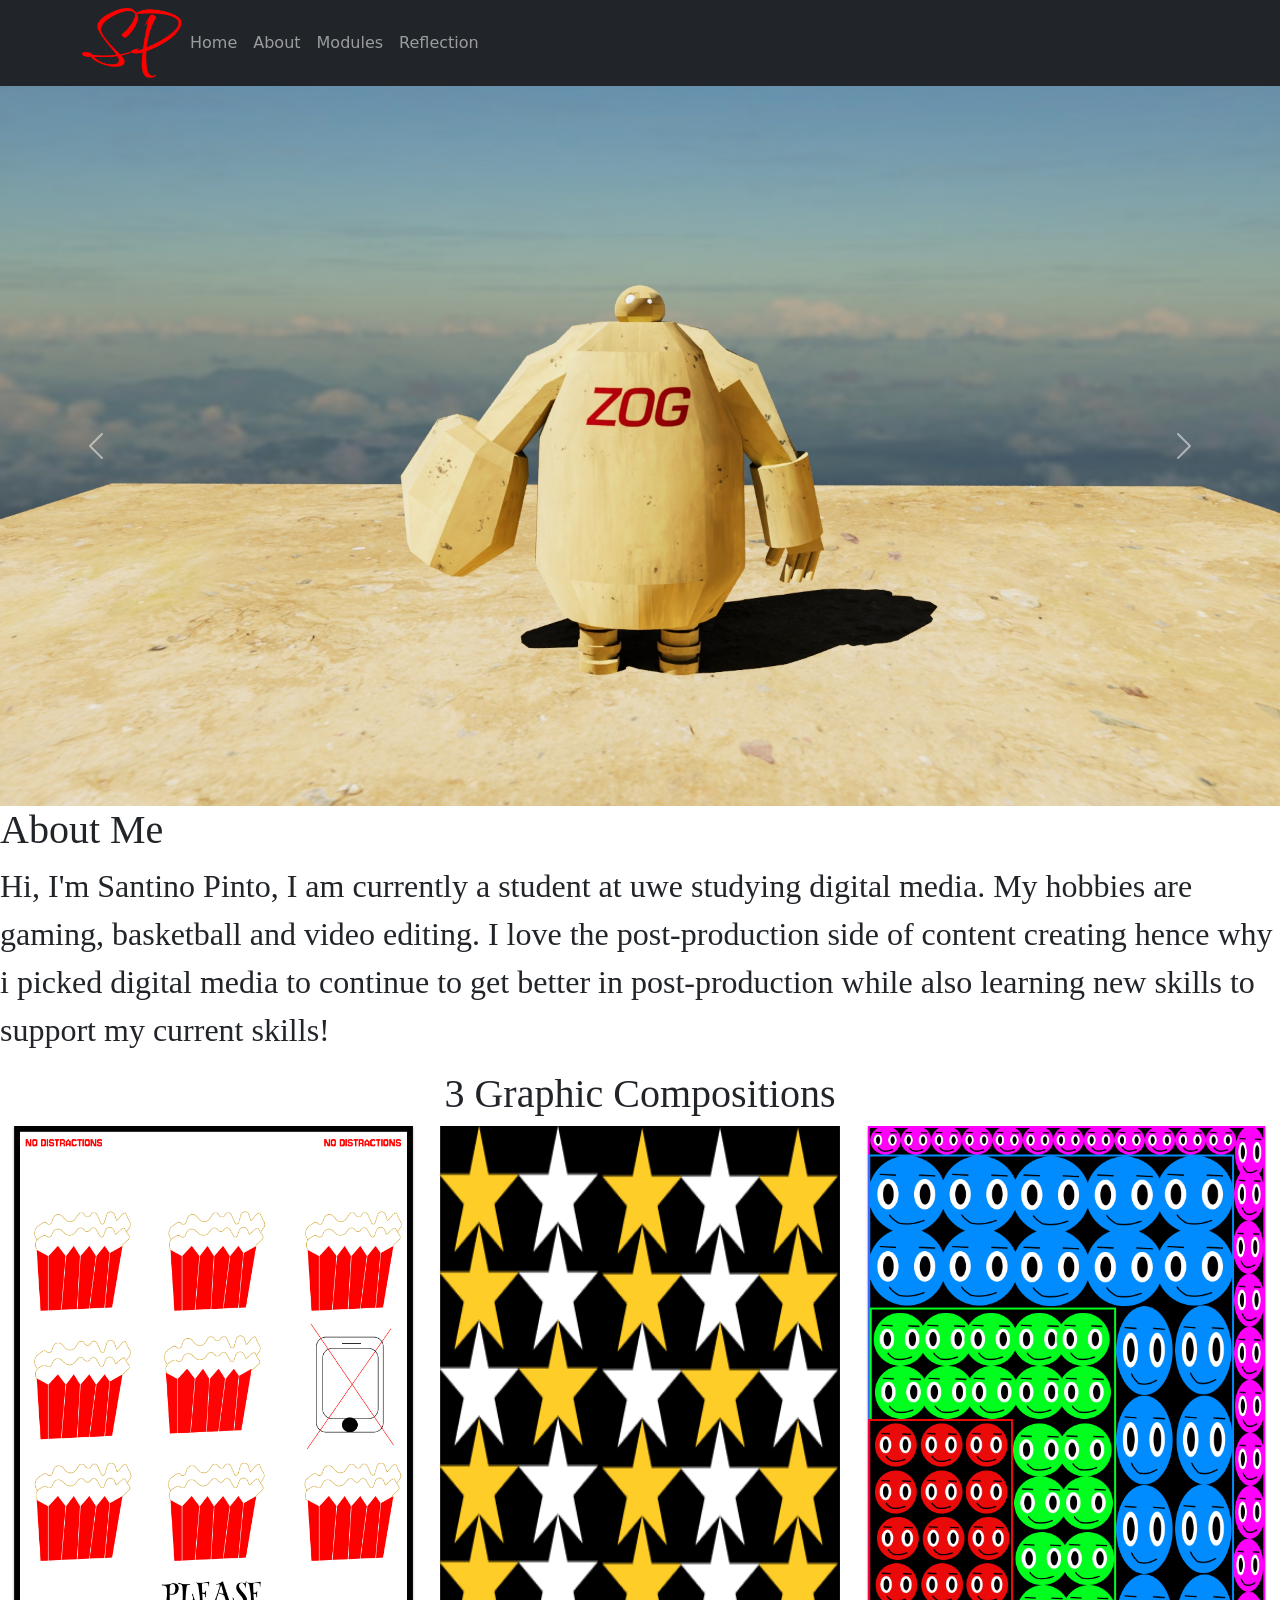
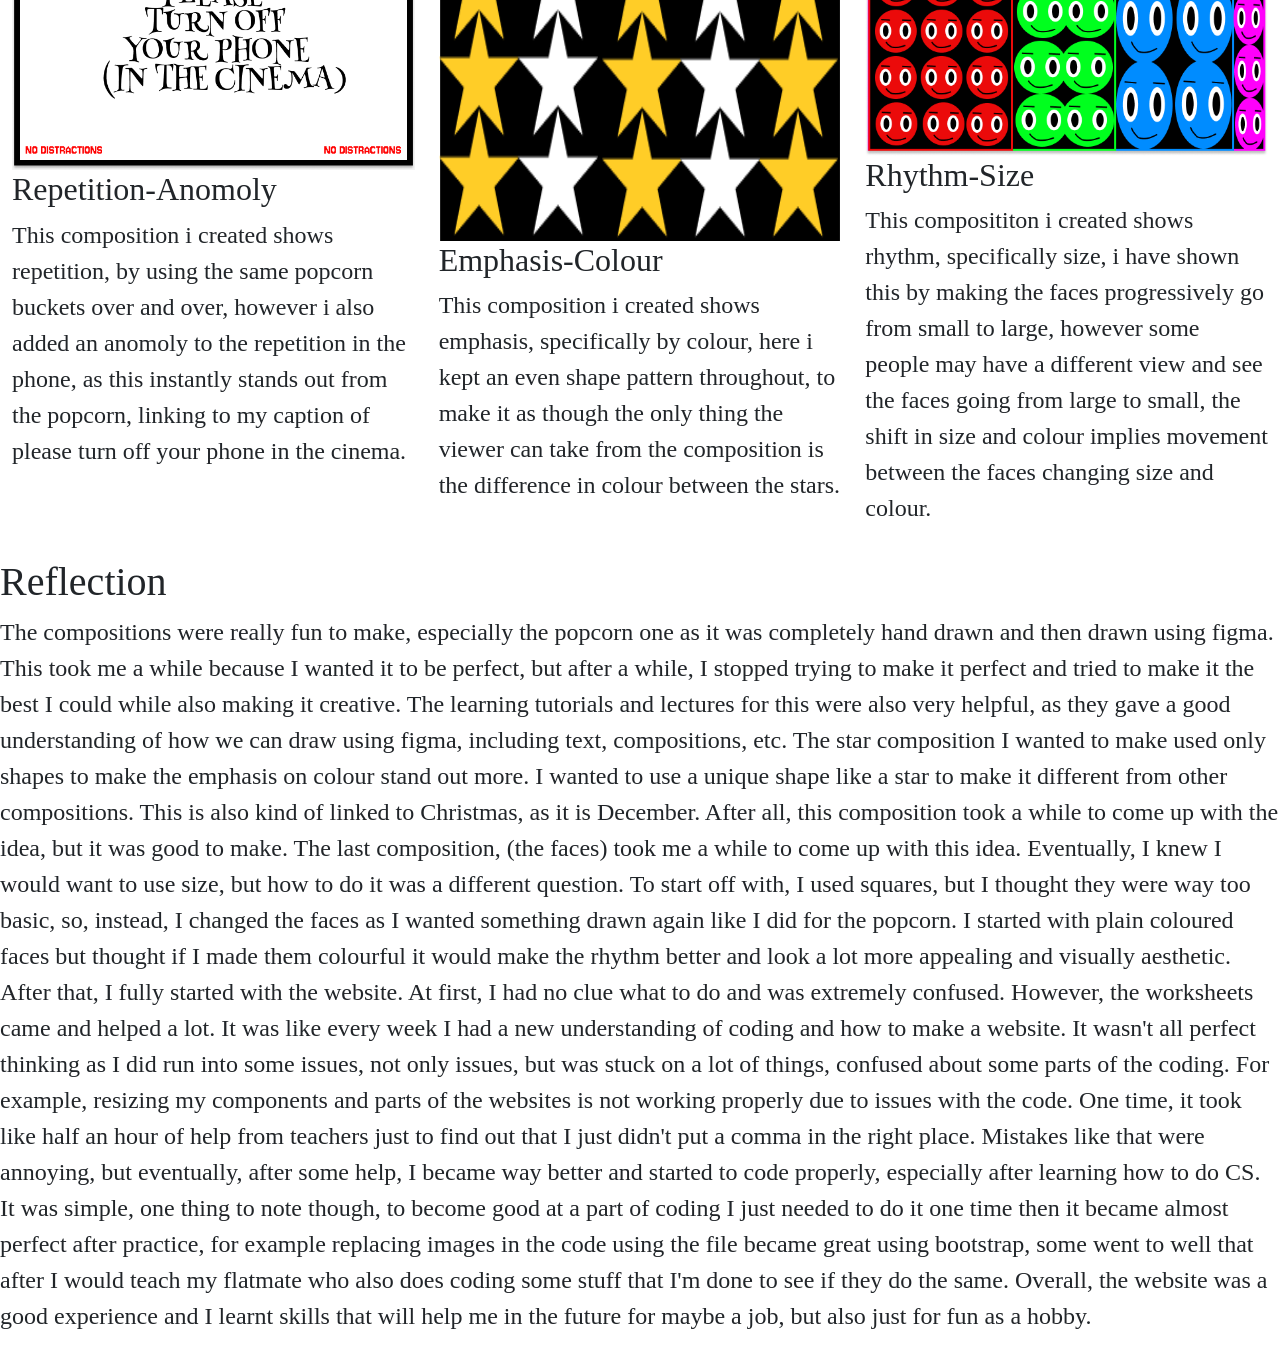
==== SecondBootstrap5CodeSheetempty/index.html @ 53832f31 "Create index.html" ====
<!DOCTYPE html>
<html lang="en">

<head>
    <meta charset="UTF-8">
    <meta http-equiv="X-UA-Compatible" content="IE=edge">
    <meta name="viewport" content="width=device-width, initial-scale=1.0">
    <link rel="stylesheet" href="css/bootstrap.min.css">
 <link rel="stylesheet" href="css/styles.css">


    <!-- TITLE GOES HERE -->

<title>sp website</title>    



</head>

<body>



    <!-- this begins the header code -->
<nav class="navbar navbar-dark bg-dark navbar-expand-lg">
  <div class="container">
      <img src="images/SP.png" alt="Logo" width="100" height="70" class="d-inline-block align-text-center">
    </a>
    <button class="navbar-toggler" type="button" data-bs-toggle="collapse" data-bs-target="#navbarNav" aria-controls="navbarNav" aria-expanded="false" aria-label="Toggle navigation">
      <span class="navbar-toggler-icon"></span>
    </button>
    <div class="collapse navbar-collapse" id="navbarNav">
      <ul class="navbar-nav">
        <li class="nav-item">
          <a class="nav-link" aria-current="page" href="#Home">Home</a>
        </li>
        <li class="nav-item">
          <a class="nav-link" aria-current="page"  href="#About">About</a>
        </li>
        <li class="nav-item">
          <a class="nav-link" href="#Modules">Modules</a>
        </li>
        <li class="nav-item">
          <a class="nav-link" href="#Reflection">Reflection</a>
        </li>
      </ul>
    </div>
  </div>
</nav>
    <header>

    <!-- I forgot to have you put the header in, so you get this on on me -->

    </header>

    <!-- this ends the header code -->


    <!-- this begins the main code -->
     <main>
        
   

<div id="carouselExampleFade" class="carousel slide carousel-fade">
  <div class="carousel-inner">
    <div class="carousel-item active">
      <img id="Home" src="images/zog 1.jpg" class="d-block w-100" alt="...">
    </div>
    <div class="carousel-item">
      <img src="images/zog 2.jpg" class="d-block w-100" alt="...">
    </div>
    <div class="carousel-item">
      <img src="images/zog 3.jpg" class="d-block w-100" alt="...">
    </div>
  </div>
  <button class="carousel-control-prev" type="button" data-bs-target="#carouselExampleFade" data-bs-slide="prev">
    <span class="carousel-control-prev-icon" aria-hidden="true"></span>
    <span class="visually-hidden">Previous</span>
  </button>
  <button class="carousel-control-next" type="button" data-bs-target="#carouselExampleFade" data-bs-slide="next">
    <span class="carousel-control-next-icon" aria-hidden="true"></span>
    <span class="visually-hidden">Next</span>
  </button>
    </div class="container-fluid py-3">
            <h1 id="About" class="ff">About Me</h1>
            <p class="fs-2 ff">Hi, I'm Santino Pinto, I am currently a student at uwe studying digital media. My hobbies are gaming, basketball and video editing. I love the post-production side of content creating hence why i picked digital media to continue to get better in post-production while also learning new skills to support my current skills!</p>


<h1 id="Modules" class="fscenter ff">3 Graphic Compositions</h1>
          

    <div>

    </div>

        <!-- Beginning of row col -->
    <div class="container-fluid">
        <div class="row mb-3">
            <div class="col-md-4">
                <img src="images/popcorn.png" class="img-fluid" alt="...">
                <h4 class="ff fs-2">Repetition-Anomoly</h4>
                <p class="ff2 fs-4">This composition i created shows repetition, by using the same popcorn buckets over and over, however i also added an anomoly to the repetition in the phone, as this instantly stands out from the popcorn, linking to my caption of please turn off your phone in the cinema.<p>
            </div>
            <div class="col-md-4">
                <img src="images/stars.png" class="img-fluid equal-img" alt="...">
                <h4 class="ff fs-2">Emphasis-Colour</h4>
                <p class="ff2 fs-4">This composition i created shows emphasis, specifically by colour, here i kept an even shape pattern throughout, to make it as though the only thing the viewer can take from the composition is the difference in colour between the stars. </p>
            </div>
            <div class="col-md-4">
                <img src="images/faces.png" class="img-fluid" alt="...">
                <h4 class="ff fs-2">Rhythm-Size</h4>
                <p class="ff2 fs-4">This composititon i created shows rhythm, specifically size, i have shown this by making the faces progressively go from small to large, however some people may have a different view and see the faces going from large to small, the shift in size and colour implies movement between the faces changing size and colour.</p>
            </div>
        </div>
    </div>

       
   <!-- End of row col -->


        <!-- begin caption -->
        
    
            </div>
            
            <h1 id="Reflection" class="ff">Reflection</h1>
             <p class="ff2 fs-4">The compositions were really fun to make, especially the popcorn one as it was completely hand drawn and then drawn using figma. This took me a while because I wanted it to be perfect, but after a while, I stopped trying to make it perfect and tried to make it the best I could while also making it creative. The learning tutorials and lectures for this were also very helpful, as they gave a good understanding of how we can draw using figma, including text, compositions, etc. The star composition I wanted to make used only shapes to make the emphasis on colour stand out more. I wanted to use a unique shape like a star to make it different from other compositions. This is also kind of linked to Christmas, as it is December. After all, this composition took a while to come up with the idea, but it was good to make. The last composition, (the faces) took me a while to come up with this idea. Eventually, I knew I would want to use size, but how to do it was a different question. To start off with, I used squares, but I thought they were way too basic, so, instead, I changed the faces as I wanted something drawn again like I did for the popcorn. I started with plain coloured faces but thought if I made them colourful it would make the rhythm better and look a lot more appealing and visually aesthetic. After that, I fully started with the website. At first, I had no clue what to do and was extremely confused. However, the worksheets came and helped a lot. It was like every week I had a new understanding of coding and how to make a website. It wasn't all perfect thinking as I did run into some issues, not only issues, but was stuck on a lot of things, confused about some parts of the coding. For example, resizing my components and parts of the websites is not working properly due to issues with the code. One time, it took like half an hour of help from teachers just to find out that I just didn't put a comma in the right place. Mistakes like that were annoying, but eventually, after some help, I became way better and started to code properly, especially after learning how to do CS. It was simple, one thing to note though, to become good at a part of coding I just needed to do it one time then it became almost perfect after practice, for example replacing images in the code using the file became great using bootstrap, some went to well that after I would teach my flatmate who also does coding some stuff that I'm done to see if they do the same. Overall, the website was a good experience and I learnt skills that will help me in the future for maybe a job, but also just for fun as a hobby.   </p>
             
                   
    
            </div>


                <div class="col">

                    </div>


                    </div>


                    </div>
       
</div>
</div>


        <!-- end caption -->

        <!--some horizontal rules  -->

        <!-- can you find and put some horizontal rules in here? or something else you want to try-->

        <!-- this ends some horizonal rules -->

        <!-- and now the footer -->

        <!-- we were going to do the footer, but I think that needs it's own worksheet. So no footer today. Sorry-mlj -->
       
       
        <!-- this ends the footer -->




    </main>
    <!-- this ends the main code -->



    <script src="js/bootstrap.min.js"></script>

</body>

</html>
---- SecondBootstrap5CodeSheetempty/css/styles.css ----
.fscenter{
    text-align: center;
}

.ff{
    font-family: Comforter;
}

.ff2{
    font-family: "Zen Kaku Gothic Antique";
}

.equal-img{
    width: 100%;
    height: 715px;
}
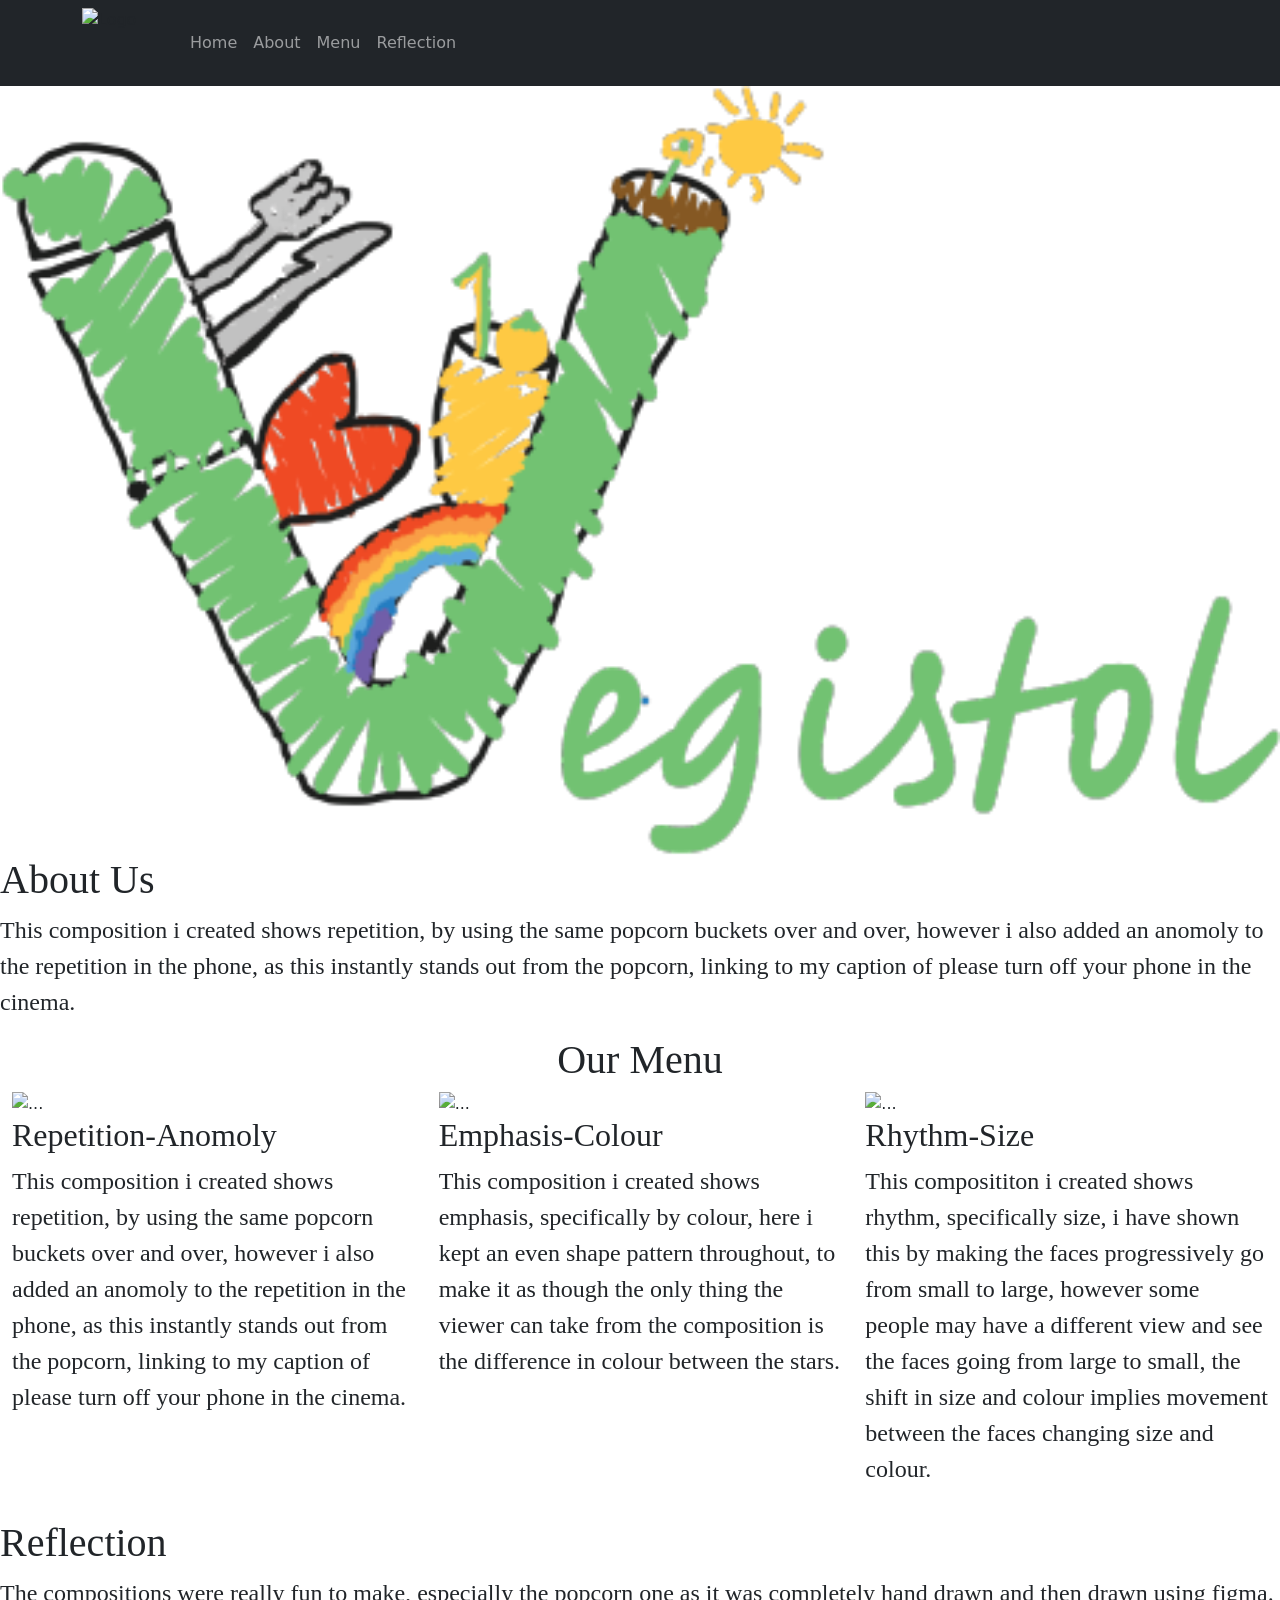
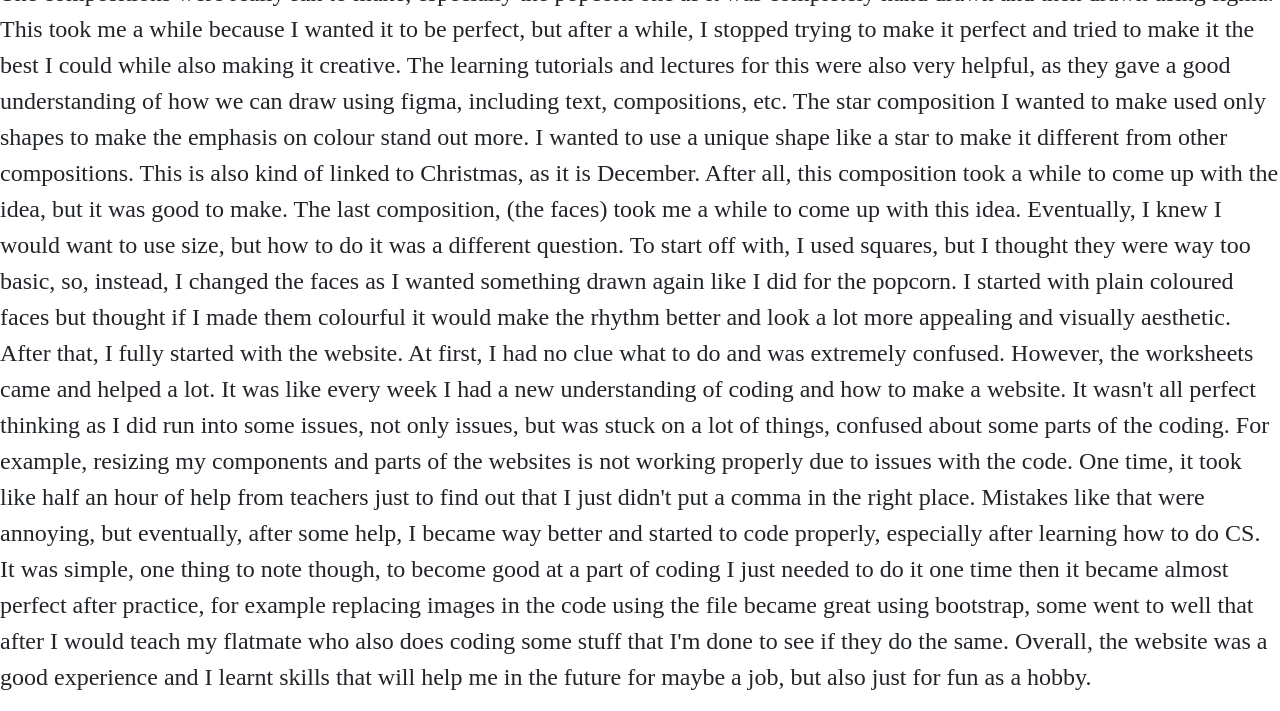
==== commit 2179fa43: "create vegistol" ====
--- a/SecondBootstrap5CodeSheetempty/index.html
+++ b/SecondBootstrap5CodeSheetempty/index.html
@@ -11,7 +11,7 @@
 
     <!-- TITLE GOES HERE -->
 
-<title>sp website</title>    
+<title>Vegistol</title>    
 
 
 
@@ -38,7 +38,7 @@
           <a class="nav-link" aria-current="page"  href="#About">About</a>
         </li>
         <li class="nav-item">
-          <a class="nav-link" href="#Modules">Modules</a>
+          <a class="nav-link" href="#Modules">Menu</a>
         </li>
         <li class="nav-item">
           <a class="nav-link" href="#Reflection">Reflection</a>
@@ -64,13 +64,13 @@
 <div id="carouselExampleFade" class="carousel slide carousel-fade">
   <div class="carousel-inner">
     <div class="carousel-item active">
-      <img id="Home" src="images/zog 1.jpg" class="d-block w-100" alt="...">
+      <img id="Home" src="images/logo.png" class="d-block w-100" alt="...">
     </div>
     <div class="carousel-item">
-      <img src="images/zog 2.jpg" class="d-block w-100" alt="...">
+      <img src="images/dishes.jpg..webp" class="d-block w-100" alt="...">
     </div>
     <div class="carousel-item">
-      <img src="images/zog 3.jpg" class="d-block w-100" alt="...">
+      <img src="images/smoothies.jpg" class="d-block w-100" alt="...">
     </div>
   </div>
   <button class="carousel-control-prev" type="button" data-bs-target="#carouselExampleFade" data-bs-slide="prev">
@@ -82,11 +82,10 @@
     <span class="visually-hidden">Next</span>
   </button>
     </div class="container-fluid py-3">
-            <h1 id="About" class="ff">About Me</h1>
-            <p class="fs-2 ff">Hi, I'm Santino Pinto, I am currently a student at uwe studying digital media. My hobbies are gaming, basketball and video editing. I love the post-production side of content creating hence why i picked digital media to continue to get better in post-production while also learning new skills to support my current skills!</p>
+            <h1 id="About" class="ff">About Us</h1>
+             <p class="ff2 fs-4">This composition i created shows repetition, by using the same popcorn buckets over and over, however i also added an anomoly to the repetition in the phone, as this instantly stands out from the popcorn, linking to my caption of please turn off your phone in the cinema.<p></p>
 
-
-<h1 id="Modules" class="fscenter ff">3 Graphic Compositions</h1>
+<h1 id="Modules" class="fscenter ff">Our Menu</h1>
           
 
     <div>
--- a/SecondBootstrap5CodeSheetempty/css/styles.css
+++ b/SecondBootstrap5CodeSheetempty/css/styles.css
@@ -3,11 +3,11 @@
 }
 
 .ff{
-    font-family: Comforter;
+    font-family: Noteworthy Bold;
 }
 
 .ff2{
-    font-family: "Zen Kaku Gothic Antique";
+    font-family: "Noteworthy";
 }
 
 .equal-img{
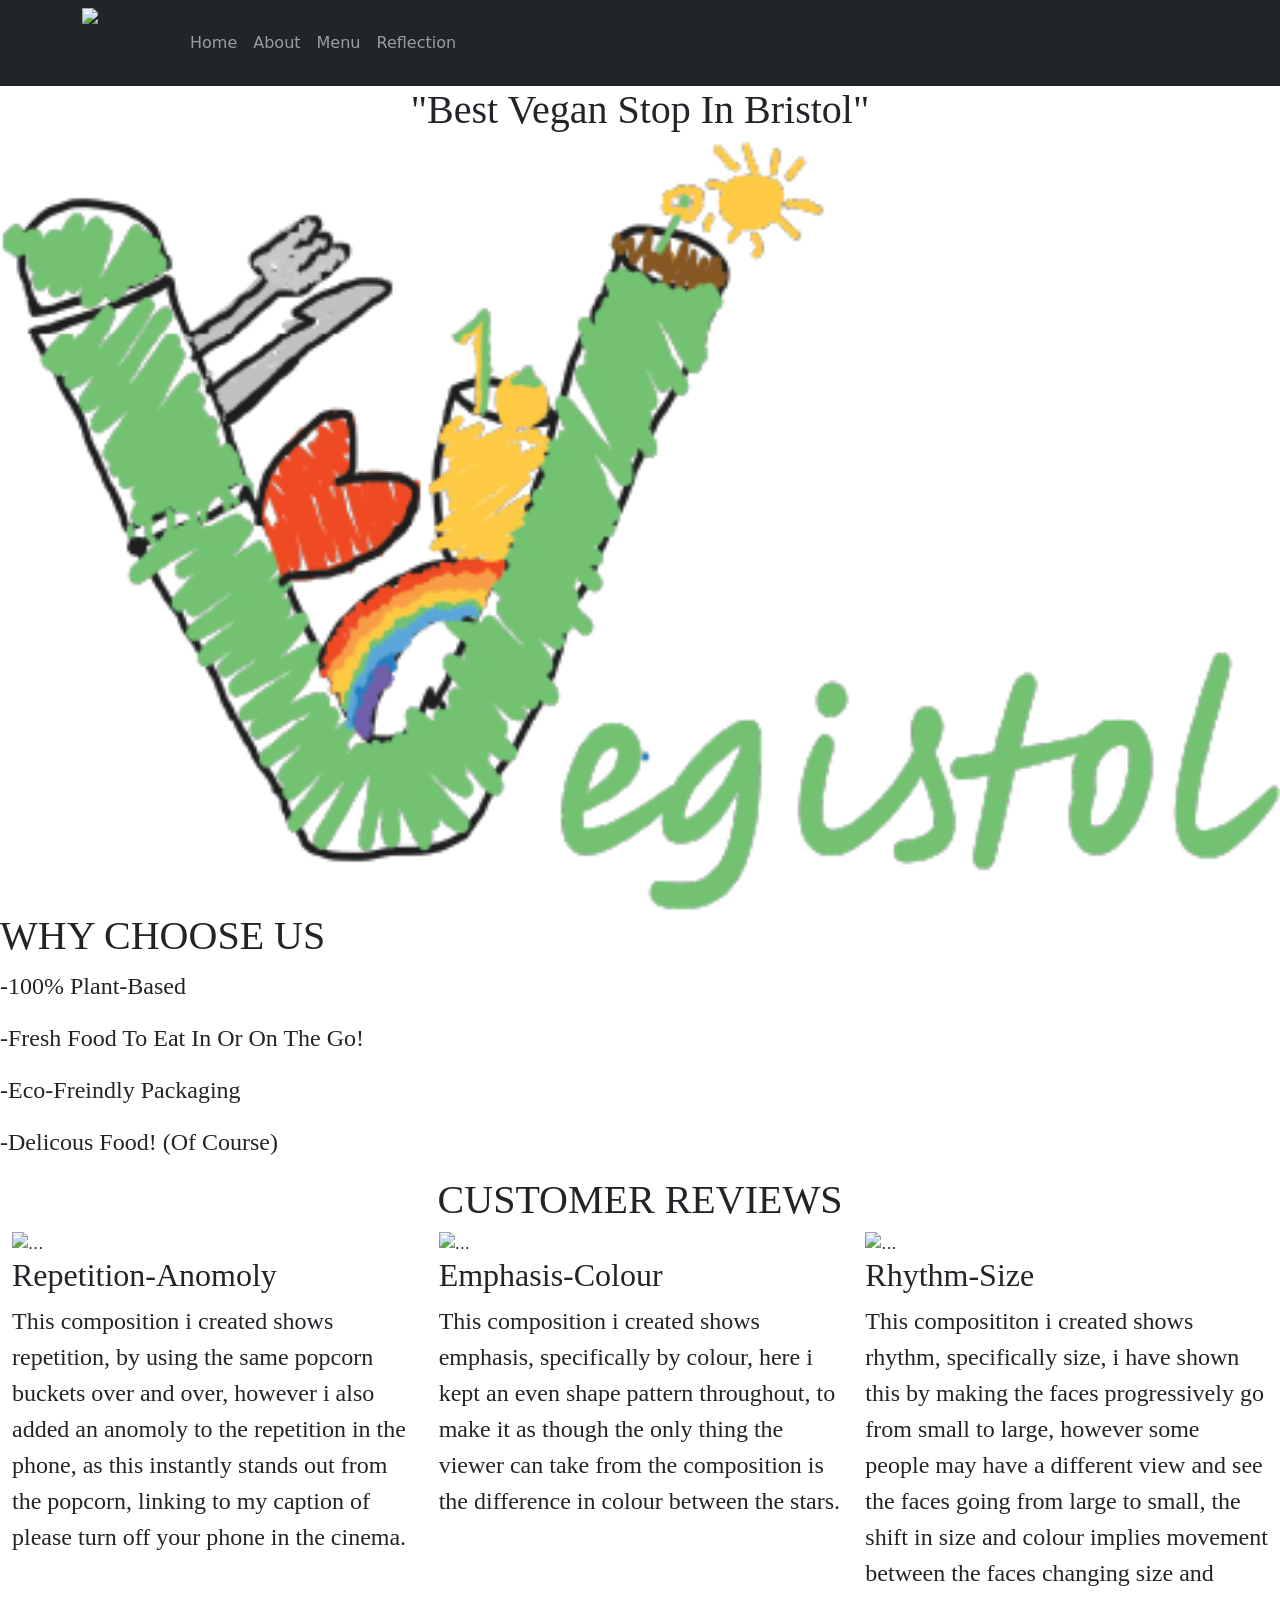
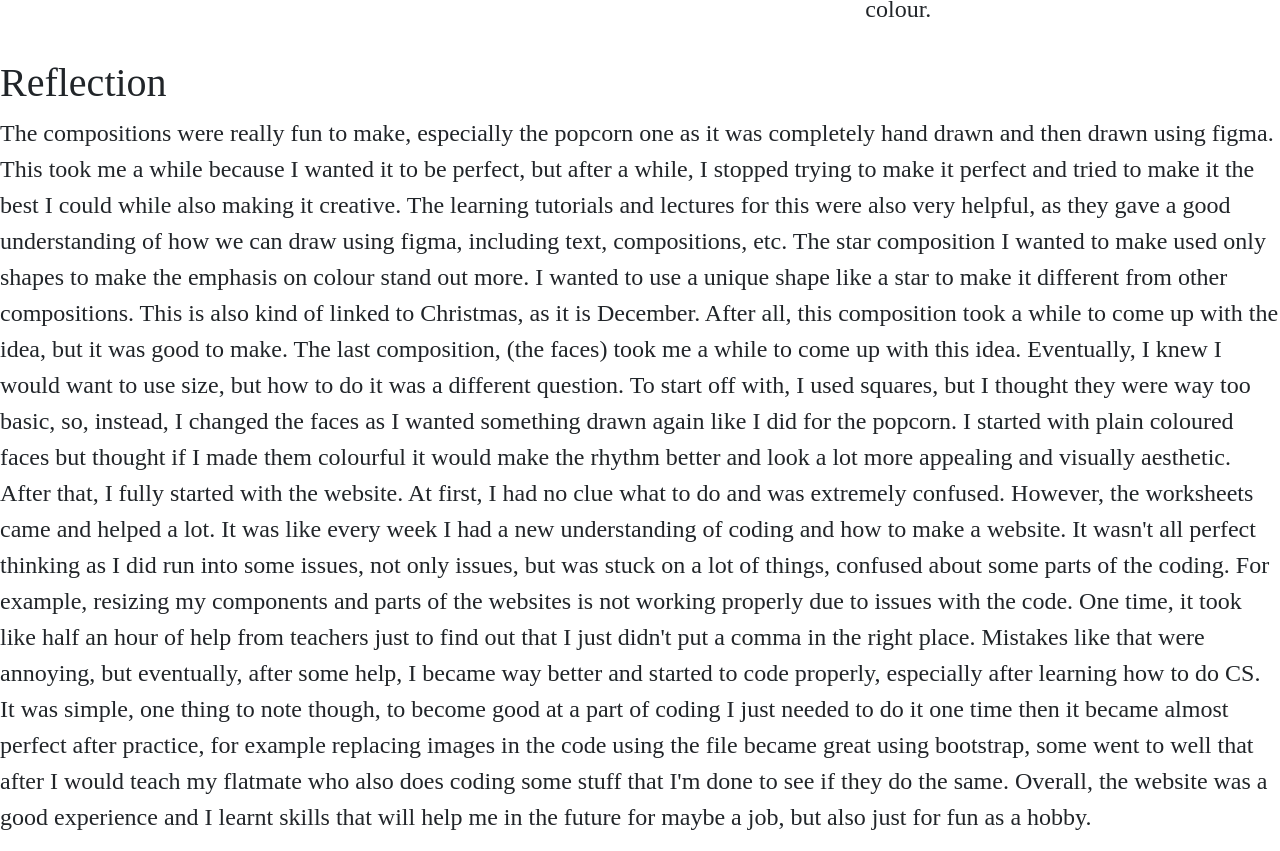
==== commit 7813a833: "started" ====
--- a/SecondBootstrap5CodeSheetempty/index.html
+++ b/SecondBootstrap5CodeSheetempty/index.html
@@ -59,7 +59,7 @@
     <!-- this begins the main code -->
      <main>
         
-   
+<h1 id="About" class="fscenter ff">"Best Vegan Stop In Bristol"</h1>   
 
 <div id="carouselExampleFade" class="carousel slide carousel-fade">
   <div class="carousel-inner">
@@ -82,10 +82,12 @@
     <span class="visually-hidden">Next</span>
   </button>
     </div class="container-fluid py-3">
-            <h1 id="About" class="ff">About Us</h1>
-             <p class="ff2 fs-4">This composition i created shows repetition, by using the same popcorn buckets over and over, however i also added an anomoly to the repetition in the phone, as this instantly stands out from the popcorn, linking to my caption of please turn off your phone in the cinema.<p></p>
-
-<h1 id="Modules" class="fscenter ff">Our Menu</h1>
+            <h1 id="About" class="ff">WHY CHOOSE US</h1>
+             <p class="ff2 fs-4">-100% Plant-Based<p></p>
+             <p class="ff2 fs-4">-Fresh Food To Eat In Or On The Go!<p></p>
+             <p class="ff2 fs-4">-Eco-Freindly Packaging<p></p>
+             <p class="ff2 fs-4">-Delicous Food! (Of Course)<p></p>
+<h1 id="Modules" class="fscenter ff">CUSTOMER REVIEWS</h1>
           
 
     <div>
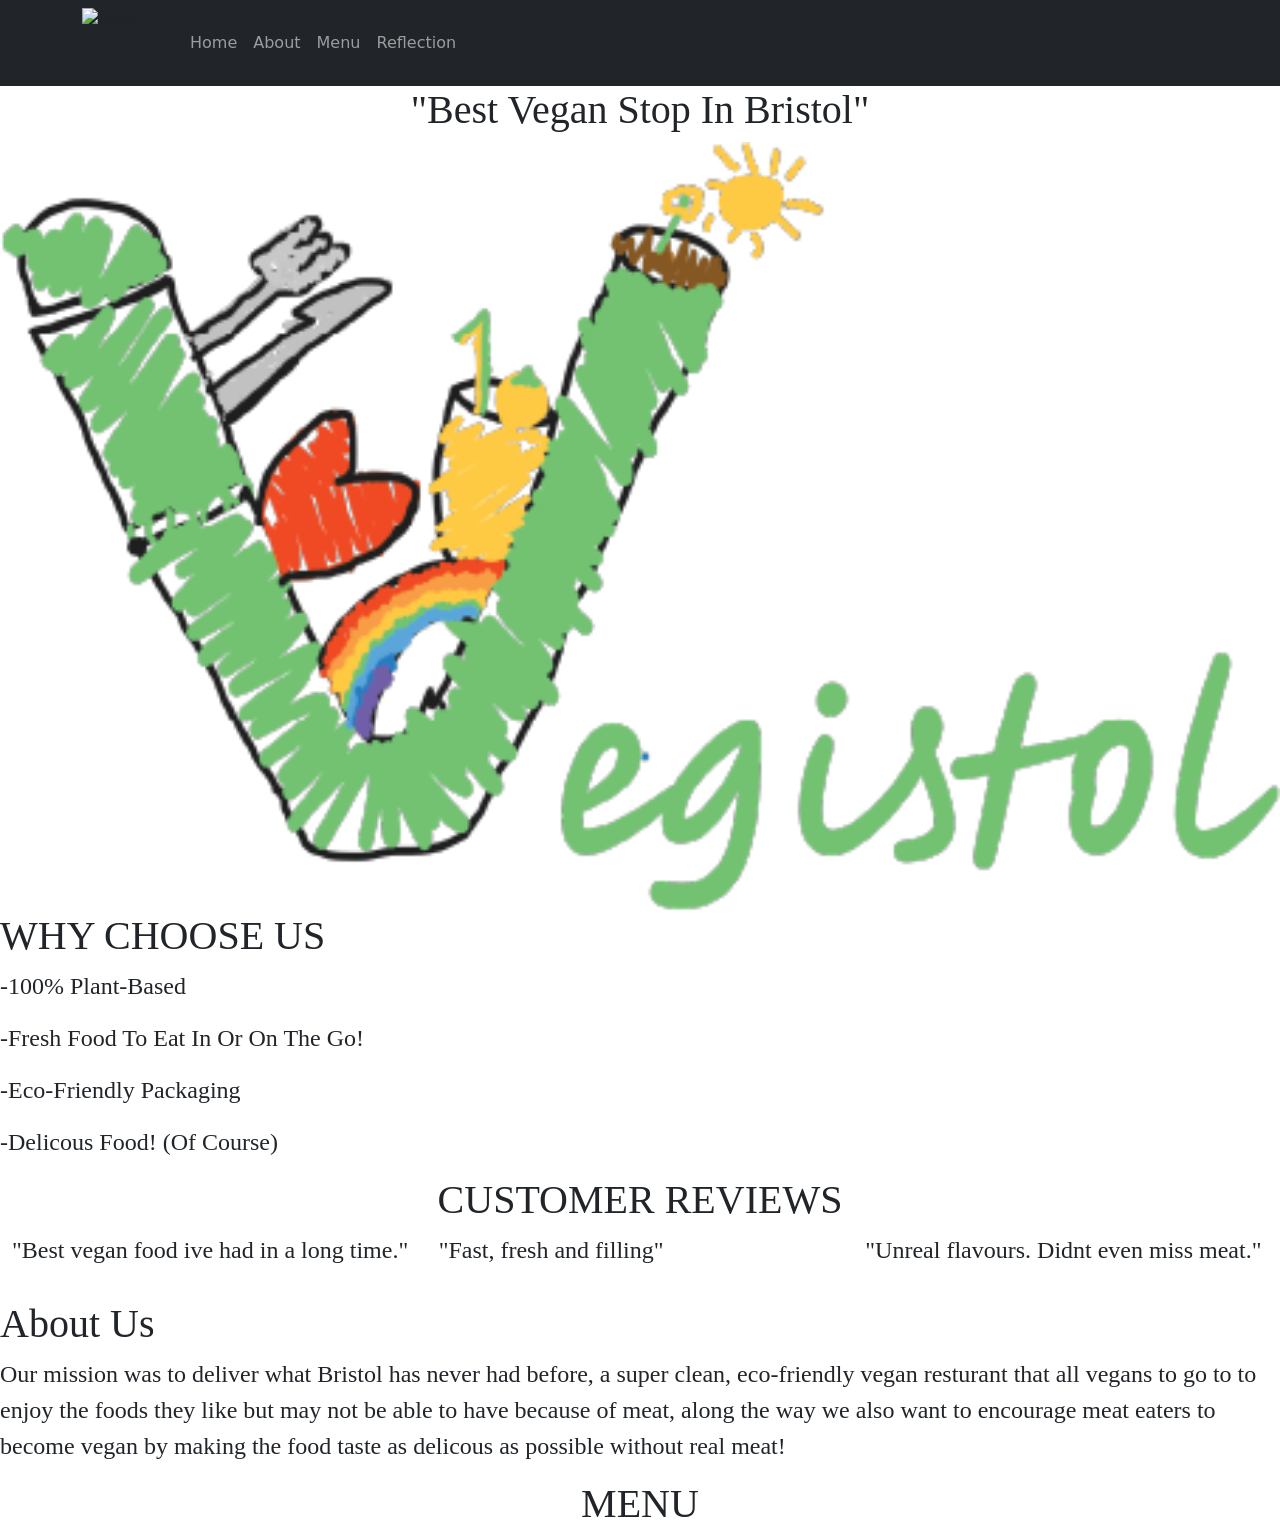
==== commit 6dd643fe: "yessir" ====
--- a/SecondBootstrap5CodeSheetempty/index.html
+++ b/SecondBootstrap5CodeSheetempty/index.html
@@ -85,7 +85,7 @@
             <h1 id="About" class="ff">WHY CHOOSE US</h1>
              <p class="ff2 fs-4">-100% Plant-Based<p></p>
              <p class="ff2 fs-4">-Fresh Food To Eat In Or On The Go!<p></p>
-             <p class="ff2 fs-4">-Eco-Freindly Packaging<p></p>
+             <p class="ff2 fs-4">-Eco-Friendly Packaging<p></p>
              <p class="ff2 fs-4">-Delicous Food! (Of Course)<p></p>
 <h1 id="Modules" class="fscenter ff">CUSTOMER REVIEWS</h1>
           
@@ -98,19 +98,18 @@
     <div class="container-fluid">
         <div class="row mb-3">
             <div class="col-md-4">
-                <img src="images/popcorn.png" class="img-fluid" alt="...">
-                <h4 class="ff fs-2">Repetition-Anomoly</h4>
-                <p class="ff2 fs-4">This composition i created shows repetition, by using the same popcorn buckets over and over, however i also added an anomoly to the repetition in the phone, as this instantly stands out from the popcorn, linking to my caption of please turn off your phone in the cinema.<p>
+              
+                <p class="ff2 fs-4">"Best vegan food ive had in a long time."<p>
             </div>
             <div class="col-md-4">
-                <img src="images/stars.png" class="img-fluid equal-img" alt="...">
-                <h4 class="ff fs-2">Emphasis-Colour</h4>
-                <p class="ff2 fs-4">This composition i created shows emphasis, specifically by colour, here i kept an even shape pattern throughout, to make it as though the only thing the viewer can take from the composition is the difference in colour between the stars. </p>
+            
+              
+      <p class="ff2 fs-4">"Fast, fresh and filling" </p>
             </div>
             <div class="col-md-4">
-                <img src="images/faces.png" class="img-fluid" alt="...">
-                <h4 class="ff fs-2">Rhythm-Size</h4>
-                <p class="ff2 fs-4">This composititon i created shows rhythm, specifically size, i have shown this by making the faces progressively go from small to large, however some people may have a different view and see the faces going from large to small, the shift in size and colour implies movement between the faces changing size and colour.</p>
+                
+      
+                <p class="ff2 fs-4">"Unreal flavours. Didnt even miss meat."</p>
             </div>
         </div>
     </div>
@@ -124,10 +123,12 @@
     
             </div>
             
-            <h1 id="Reflection" class="ff">Reflection</h1>
-             <p class="ff2 fs-4">The compositions were really fun to make, especially the popcorn one as it was completely hand drawn and then drawn using figma. This took me a while because I wanted it to be perfect, but after a while, I stopped trying to make it perfect and tried to make it the best I could while also making it creative. The learning tutorials and lectures for this were also very helpful, as they gave a good understanding of how we can draw using figma, including text, compositions, etc. The star composition I wanted to make used only shapes to make the emphasis on colour stand out more. I wanted to use a unique shape like a star to make it different from other compositions. This is also kind of linked to Christmas, as it is December. After all, this composition took a while to come up with the idea, but it was good to make. The last composition, (the faces) took me a while to come up with this idea. Eventually, I knew I would want to use size, but how to do it was a different question. To start off with, I used squares, but I thought they were way too basic, so, instead, I changed the faces as I wanted something drawn again like I did for the popcorn. I started with plain coloured faces but thought if I made them colourful it would make the rhythm better and look a lot more appealing and visually aesthetic. After that, I fully started with the website. At first, I had no clue what to do and was extremely confused. However, the worksheets came and helped a lot. It was like every week I had a new understanding of coding and how to make a website. It wasn't all perfect thinking as I did run into some issues, not only issues, but was stuck on a lot of things, confused about some parts of the coding. For example, resizing my components and parts of the websites is not working properly due to issues with the code. One time, it took like half an hour of help from teachers just to find out that I just didn't put a comma in the right place. Mistakes like that were annoying, but eventually, after some help, I became way better and started to code properly, especially after learning how to do CS. It was simple, one thing to note though, to become good at a part of coding I just needed to do it one time then it became almost perfect after practice, for example replacing images in the code using the file became great using bootstrap, some went to well that after I would teach my flatmate who also does coding some stuff that I'm done to see if they do the same. Overall, the website was a good experience and I learnt skills that will help me in the future for maybe a job, but also just for fun as a hobby.   </p>
+            <h1 id="Reflection" class="ff">About Us</h1>
+             <p class="ff2 fs-4">Our mission was to deliver what Bristol has never had before, a super clean, eco-friendly vegan resturant that all vegans to go to to enjoy the foods they like but may not be able to have because of meat, along the way we also want to encourage meat eaters to become vegan by making the food taste as delicous as possible without real meat!   </p>
              
-                   
+            <h1 class="fscenter ff">MENU</h1>
+            
+            <h1 class="ff"></h1>
     
             </div>
 
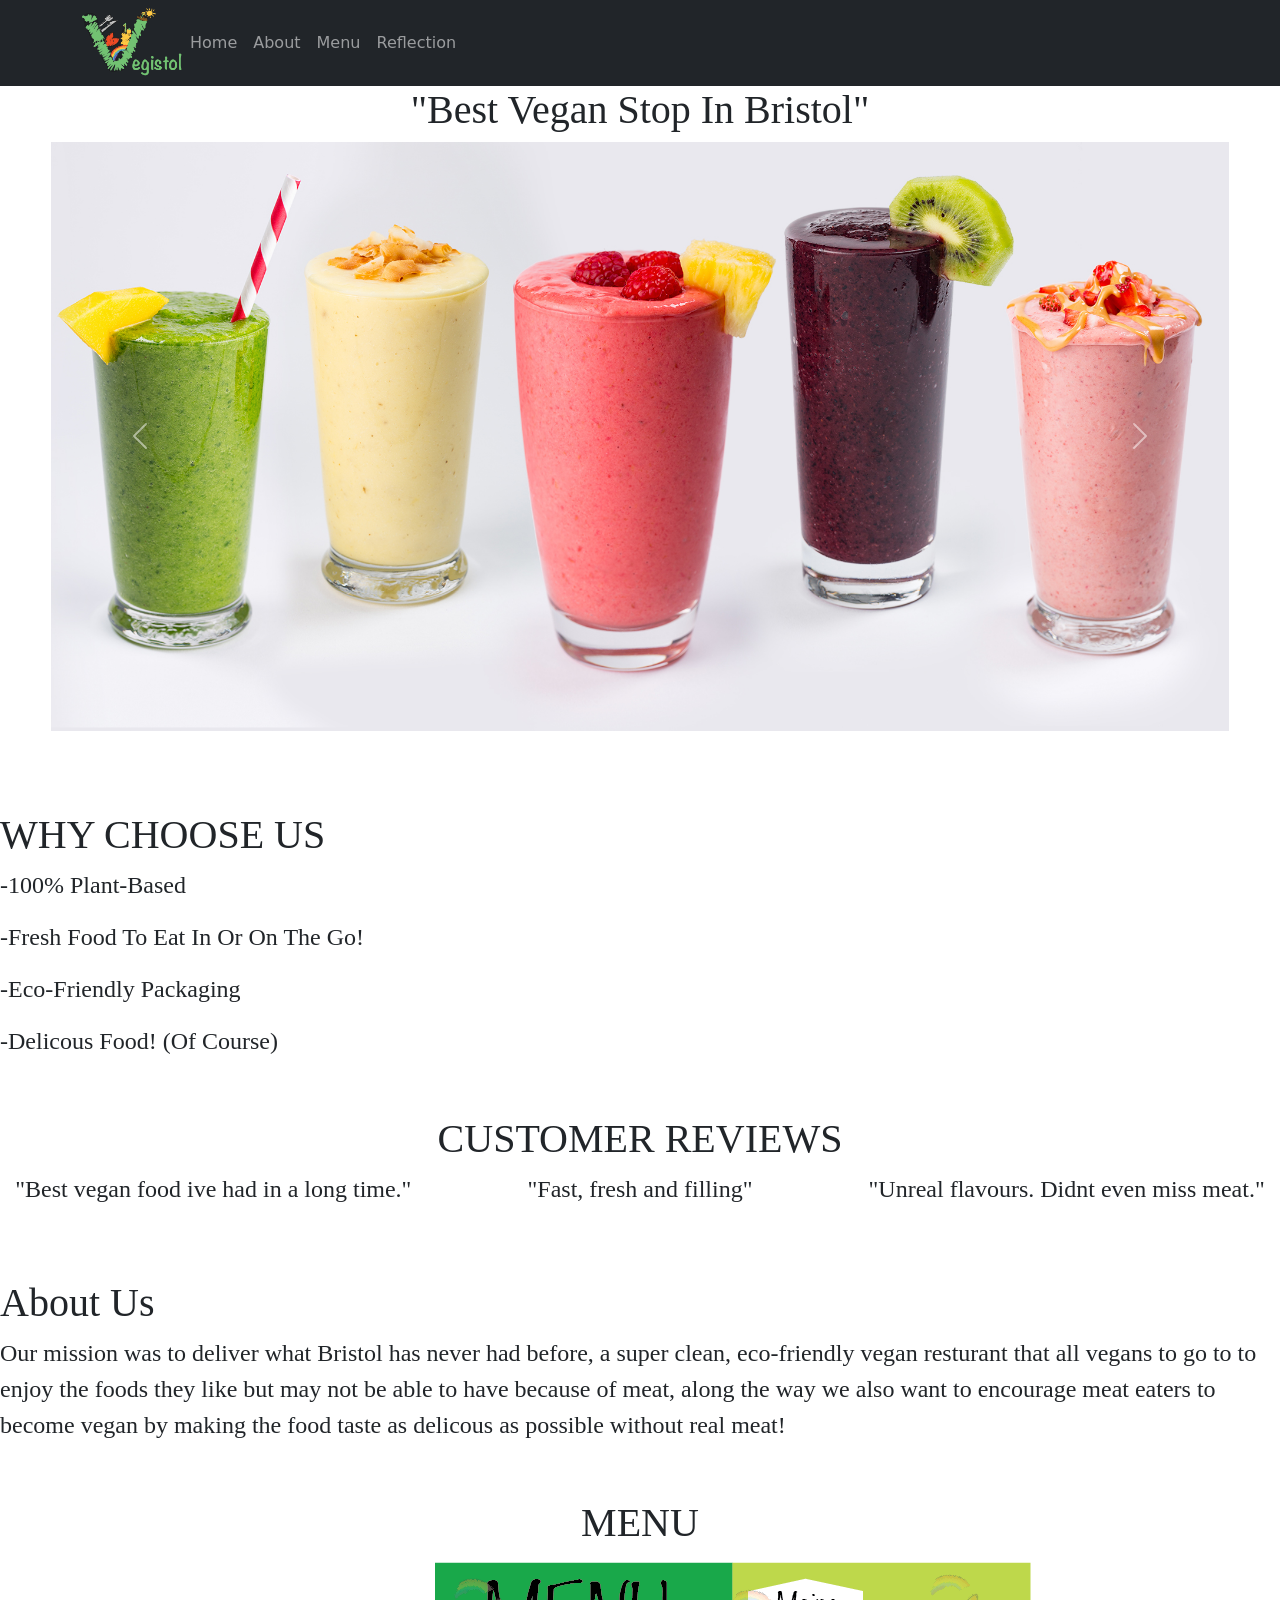
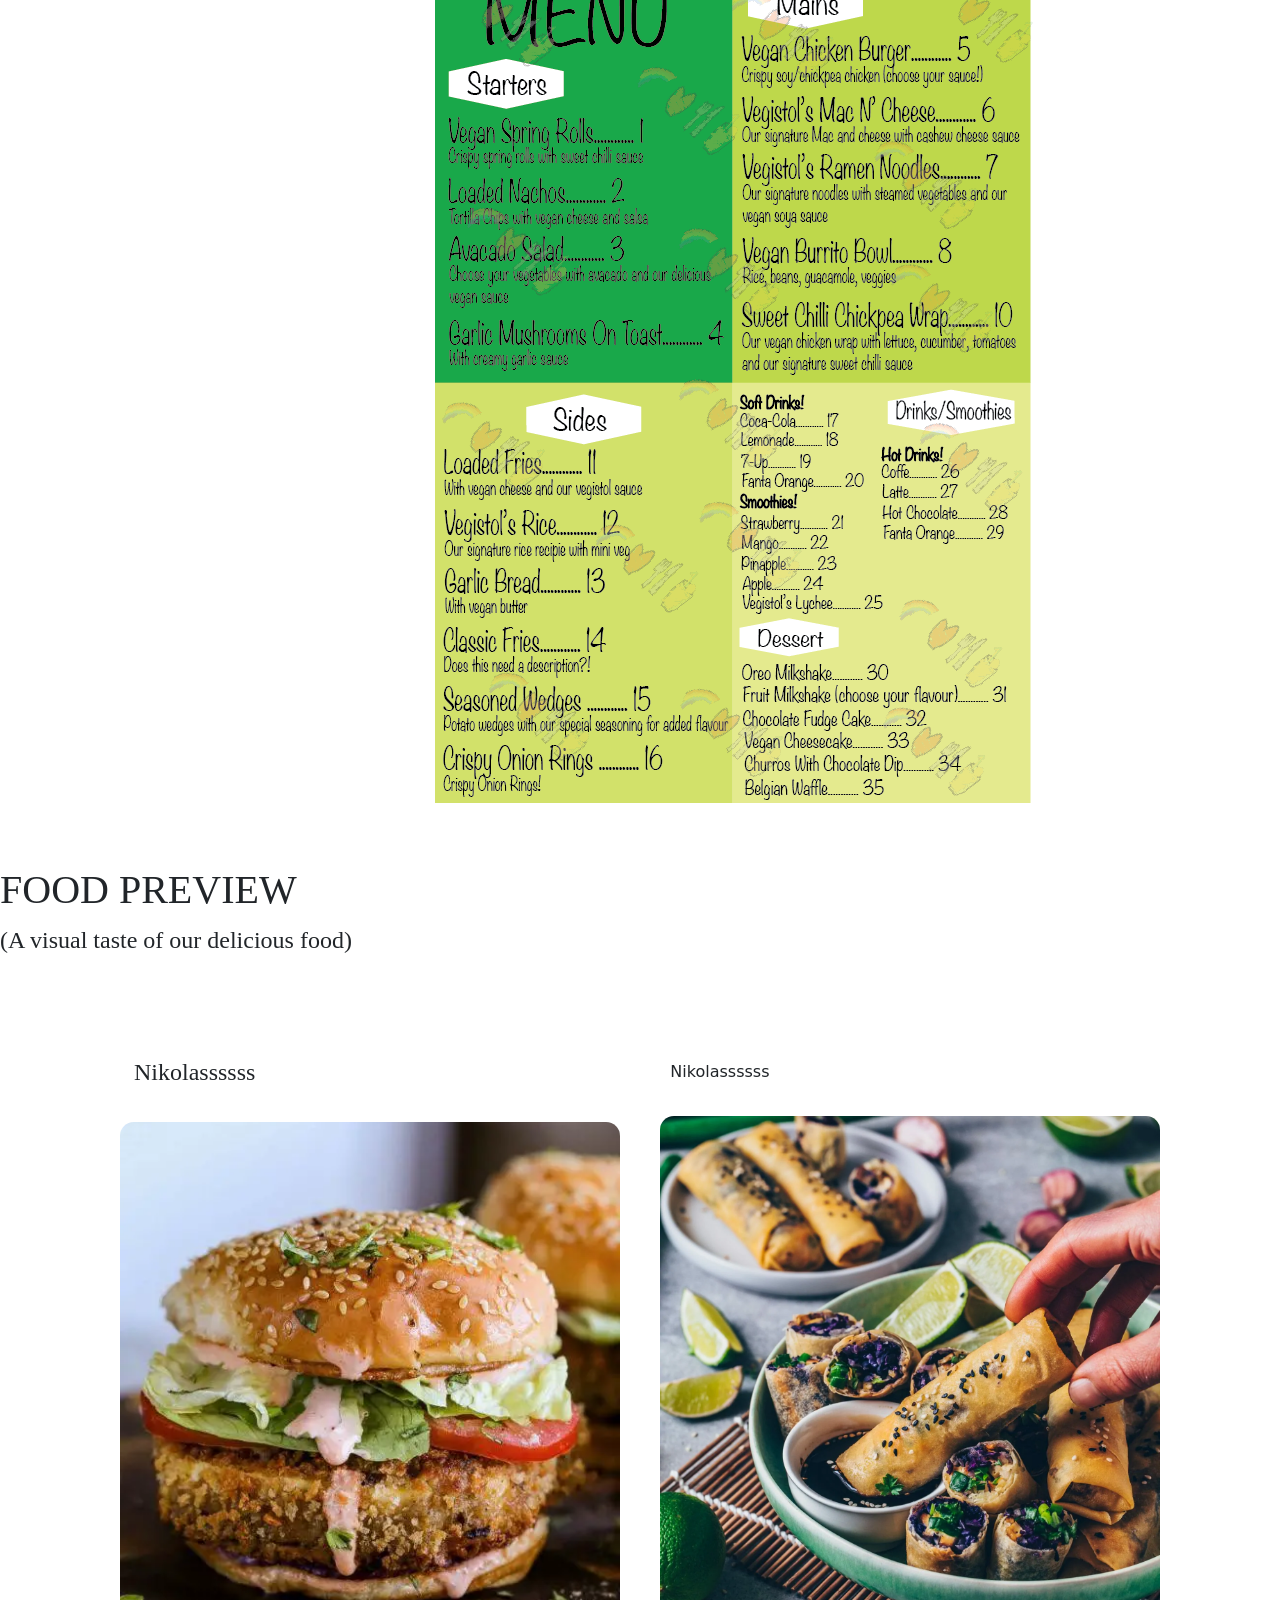
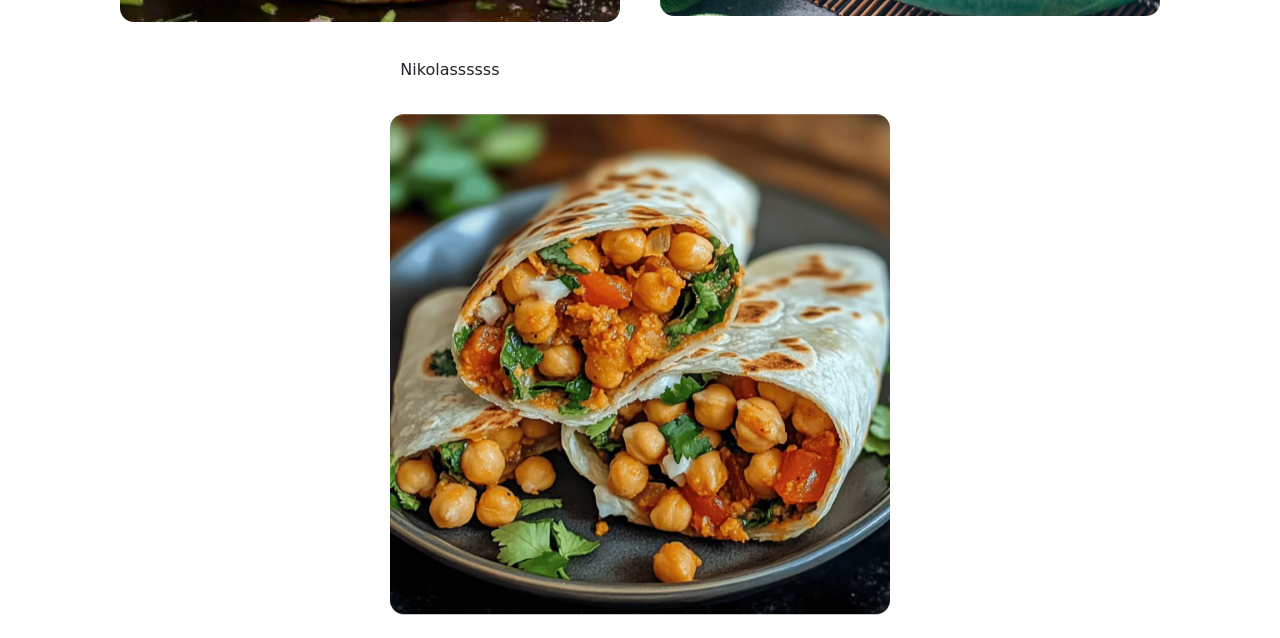
==== commit 3f93fa3b: "website" ====
--- a/SecondBootstrap5CodeSheetempty/index.html
+++ b/SecondBootstrap5CodeSheetempty/index.html
@@ -20,11 +20,10 @@
 <body>
 
 
-
     <!-- this begins the header code -->
 <nav class="navbar navbar-dark bg-dark navbar-expand-lg">
   <div class="container">
-      <img src="images/SP.png" alt="Logo" width="100" height="70" class="d-inline-block align-text-center">
+      <img src="images/logo.png" alt="Logo" width="100" height="70" class="d-inline-block align-text-center">
     </a>
     <button class="navbar-toggler" type="button" data-bs-toggle="collapse" data-bs-target="#navbarNav" aria-controls="navbarNav" aria-expanded="false" aria-label="Toggle navigation">
       <span class="navbar-toggler-icon"></span>
@@ -55,23 +54,22 @@
 
     <!-- this ends the header code -->
 
-
     <!-- this begins the main code -->
      <main>
         
 <h1 id="About" class="fscenter ff">"Best Vegan Stop In Bristol"</h1>   
-
+ <div class="container2">
 <div id="carouselExampleFade" class="carousel slide carousel-fade">
   <div class="carousel-inner">
     <div class="carousel-item active">
-      <img id="Home" src="images/logo.png" class="d-block w-100" alt="...">
+      <img id="Home" src="images/smoothies.jpg" class="d-block w-100" alt="...">
     </div>
     <div class="carousel-item">
       <img src="images/dishes.jpg..webp" class="d-block w-100" alt="...">
     </div>
-    <div class="carousel-item">
+    <!--<div class="carousel-item">
       <img src="images/smoothies.jpg" class="d-block w-100" alt="...">
-    </div>
+    </div>-->
   </div>
   <button class="carousel-control-prev" type="button" data-bs-target="#carouselExampleFade" data-bs-slide="prev">
     <span class="carousel-control-prev-icon" aria-hidden="true"></span>
@@ -81,12 +79,17 @@
     <span class="carousel-control-next-icon" aria-hidden="true"></span>
     <span class="visually-hidden">Next</span>
   </button>
+  </div>
+  <p>&nbsp</p>
+   <p>&nbsp</p>
     </div class="container-fluid py-3">
             <h1 id="About" class="ff">WHY CHOOSE US</h1>
              <p class="ff2 fs-4">-100% Plant-Based<p></p>
              <p class="ff2 fs-4">-Fresh Food To Eat In Or On The Go!<p></p>
              <p class="ff2 fs-4">-Eco-Friendly Packaging<p></p>
              <p class="ff2 fs-4">-Delicous Food! (Of Course)<p></p>
+                <p>&nbsp</p>
+
 <h1 id="Modules" class="fscenter ff">CUSTOMER REVIEWS</h1>
           
 
@@ -100,6 +103,7 @@
             <div class="col-md-4">
               
                 <p class="ff2 fs-4">"Best vegan food ive had in a long time."<p>
+                  
             </div>
             <div class="col-md-4">
             
@@ -122,11 +126,47 @@
         
     
             </div>
-            
-            <h1 id="Reflection" class="ff">About Us</h1>
+               <p>&nbsp</p>
+
+            <h1 id="About" class="ff">About Us</h1>
              <p class="ff2 fs-4">Our mission was to deliver what Bristol has never had before, a super clean, eco-friendly vegan resturant that all vegans to go to to enjoy the foods they like but may not be able to have because of meat, along the way we also want to encourage meat eaters to become vegan by making the food taste as delicous as possible without real meat!   </p>
-             
+                <p>&nbsp</p>
+
             <h1 class="fscenter ff">MENU</h1>
+
+            <div class="row">
+    <div class="col-4 mx-auto text-center">
+        <img src="images/menu.png">
+    </div>
+</div>
+   <p>&nbsp</p>
+
+<h1 id class="ff">FOOD PREVIEW</h1>
+ <p class="ff2 fs-4">(A visual taste of our delicious food)</p>
+   <p>&nbsp</p>
+
+     <p>&nbsp</p>
+
+
+<div class="nikolas">
+  <div class-="text_above_image">
+    <p class="ff2 fs-4"> &nbsp &nbsp  Nikolassssss</p>
+  <img class="hero-image" src="images/veganburger.webp" alt="Vegan burger" />
+  </div>
+  <div class-="text_above_image">
+    <p>&nbsp &nbsp  Nikolassssss</p>
+  <img class="hero-image" src="images/springroll.webp" alt="Spring rolls" />
+</div>
+<div class-="text_above_image">
+    <p>&nbsp &nbsp  Nikolassssss</p>
+<img class="hero-image" src="images/chickpeawrap.webp" alt="Chickpea wrap" />
+</div>
+</div>
+
+
+
+
+         
             
             <h1 class="ff"></h1>
     
@@ -171,6 +211,11 @@
 
 
     <script src="js/bootstrap.min.js"></script>
+    <!-- GSAP Library (must load BEFORE script.js) -->
+  <script src="https://cdnjs.cloudflare.com/ajax/libs/gsap/3.12.2/gsap.min.js"></script>
+
+  <!-- Your JavaScript -->
+  <script src="script.js"></script>
 
 </body>
 
--- a/SecondBootstrap5CodeSheetempty/css/styles.css
+++ b/SecondBootstrap5CodeSheetempty/css/styles.css
@@ -13,4 +13,27 @@
 .equal-img{
     width: 100%;
     height: 715px;
+}
+.container-fluid{
+    text-align: center;
+}
+
+.hero-image {
+  width: 500px;
+  height: 500px;
+  object-fit: cover;
+  border-radius: 14px;
+  border: 1px solid var(--border);
+  margin: 16px 10px;
+}
+.nikolas {
+    display: flex;
+    justify-content: center;   /* centers horizontally */
+    align-items: center;       /* optional: vertical alignment */
+    gap: 20px;                 /* space between images */
+    flex-wrap: wrap;           /* allows wrapping on smaller screens */
+}
+.container2 {
+  width: min(1800px, 92vw);
+  margin: 0 auto;
 }
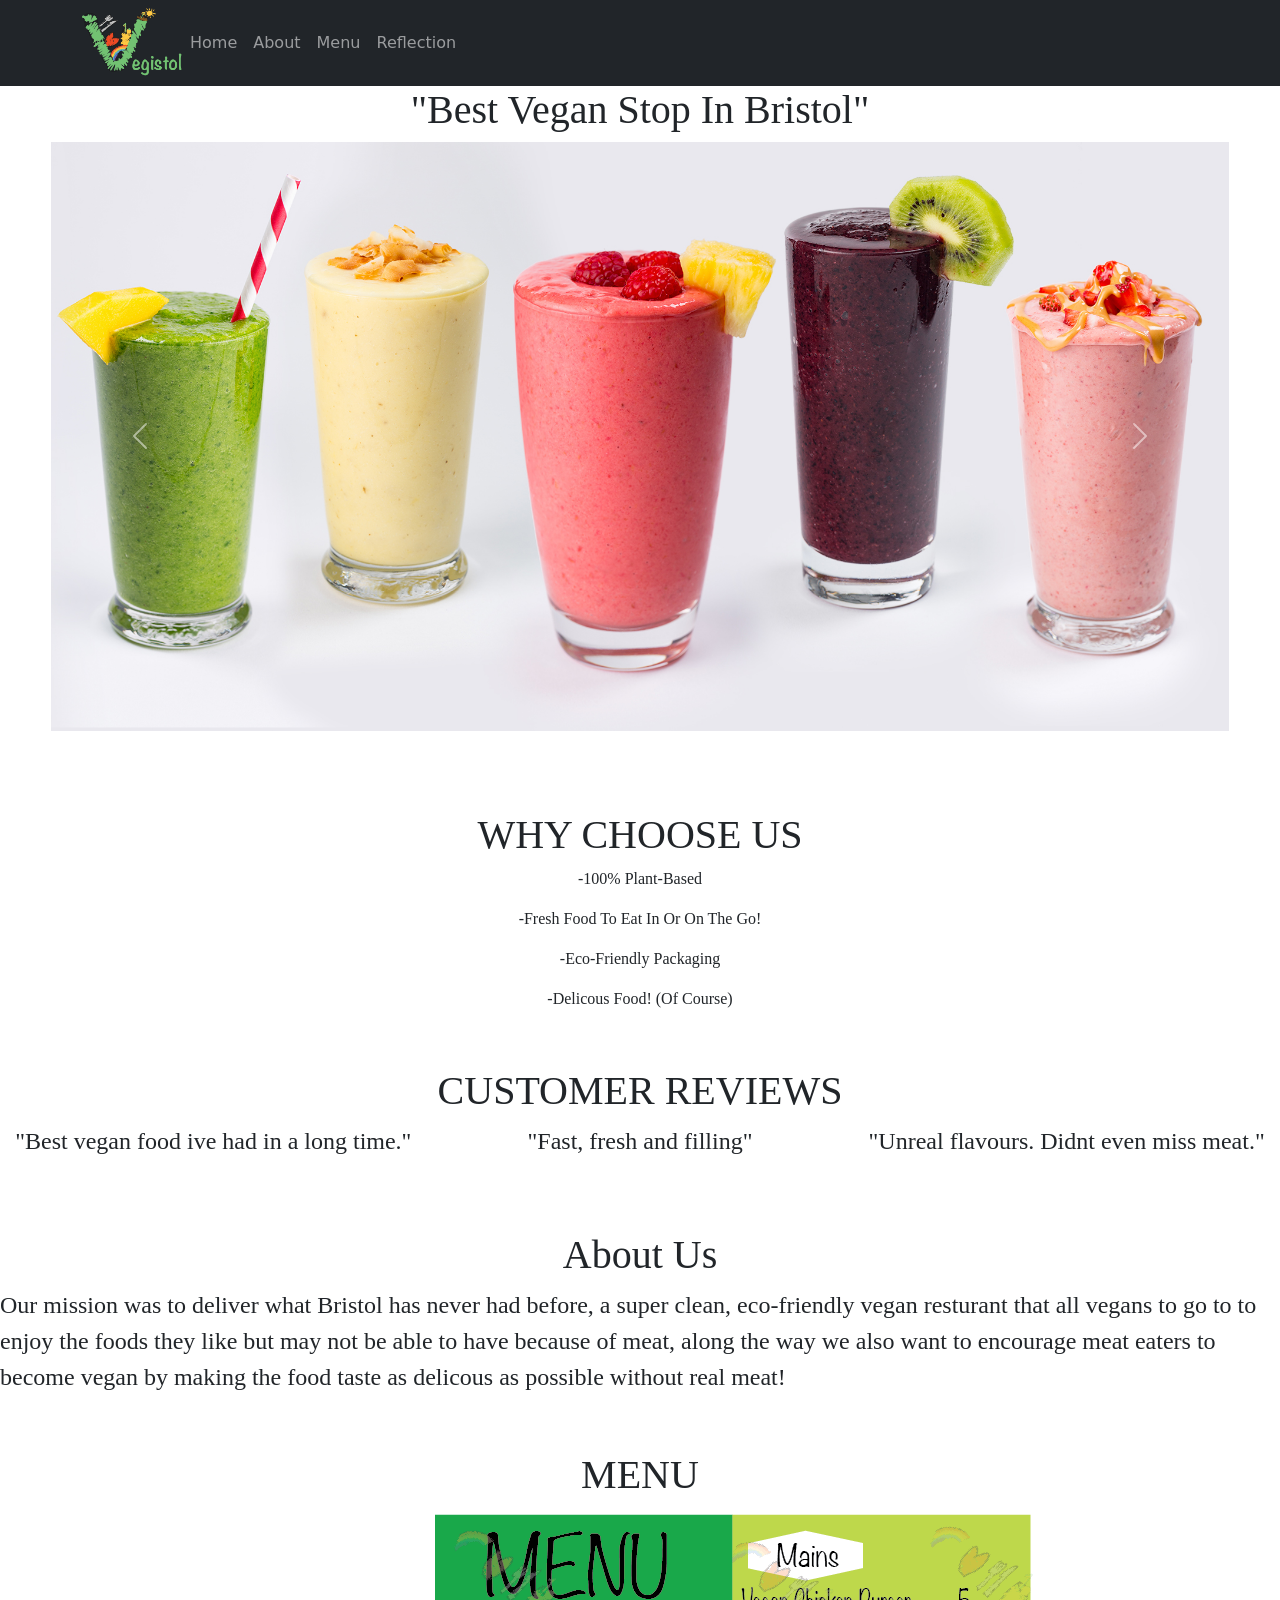
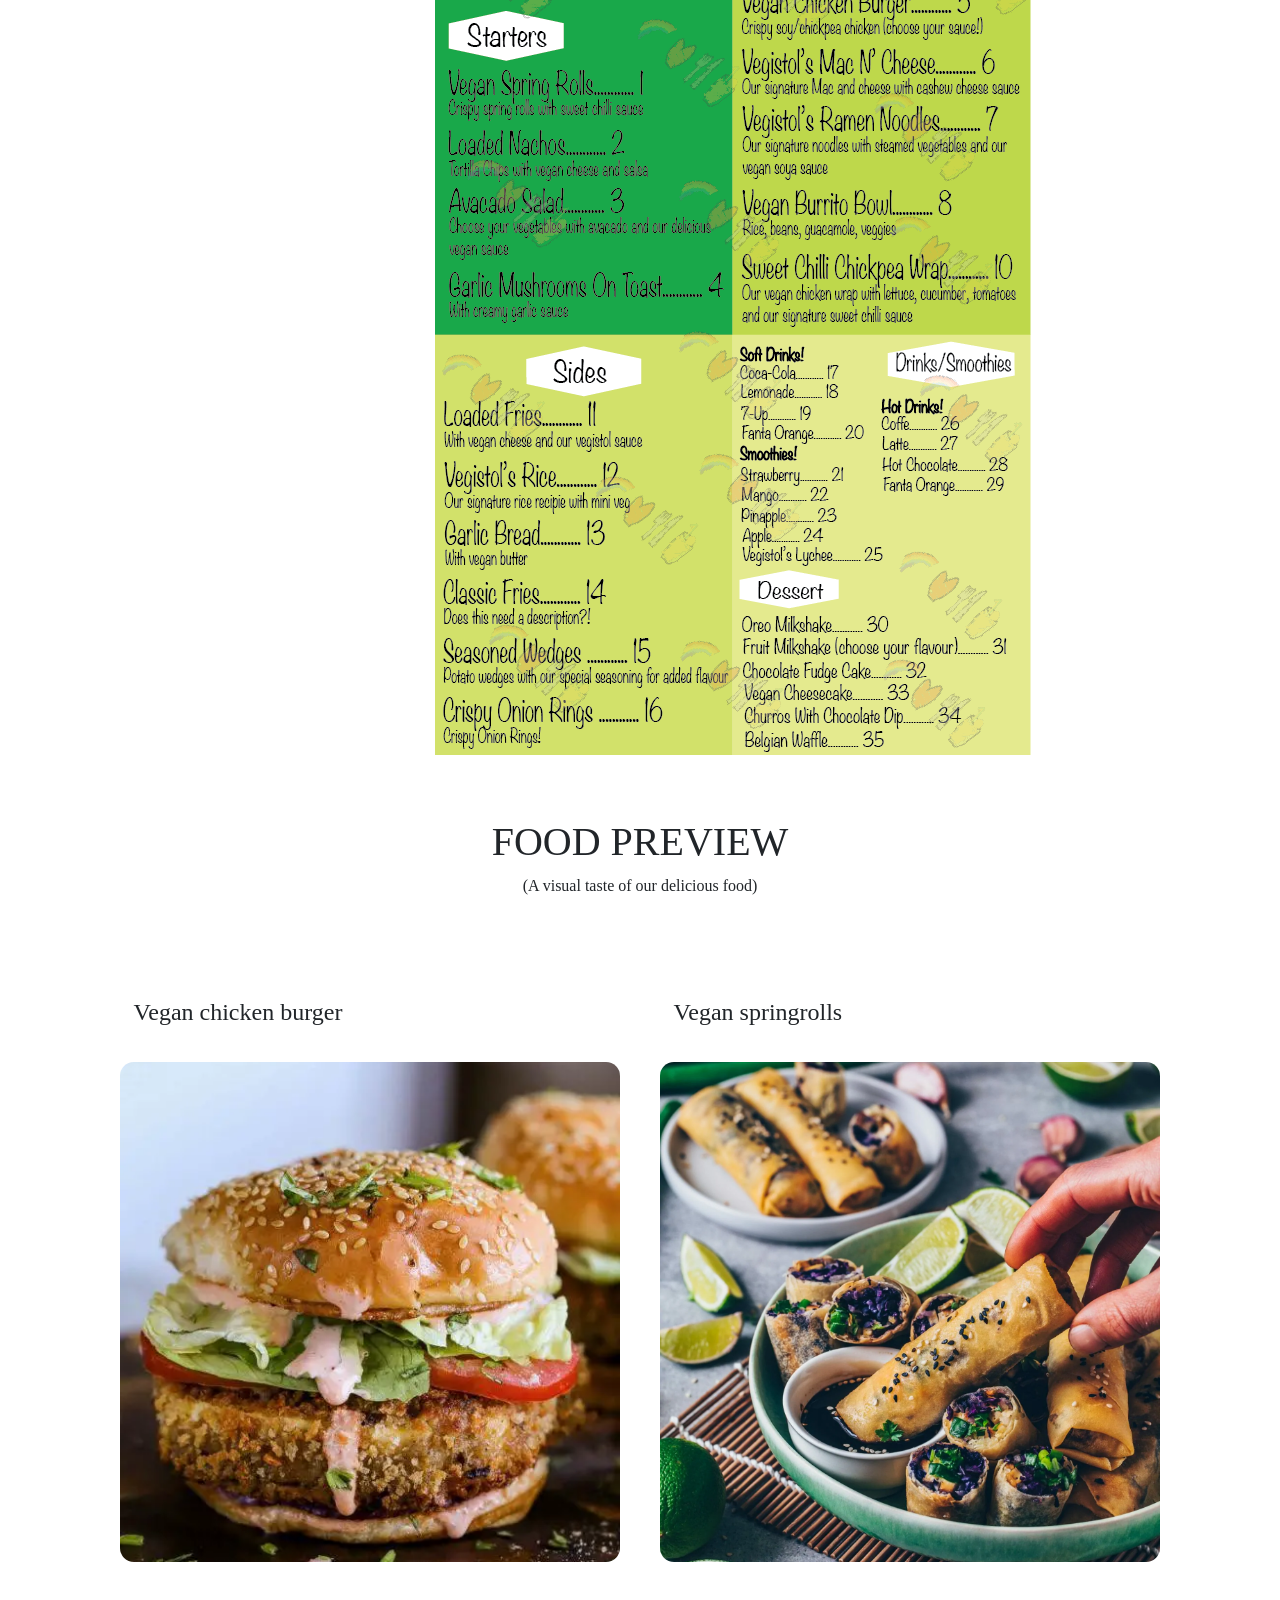
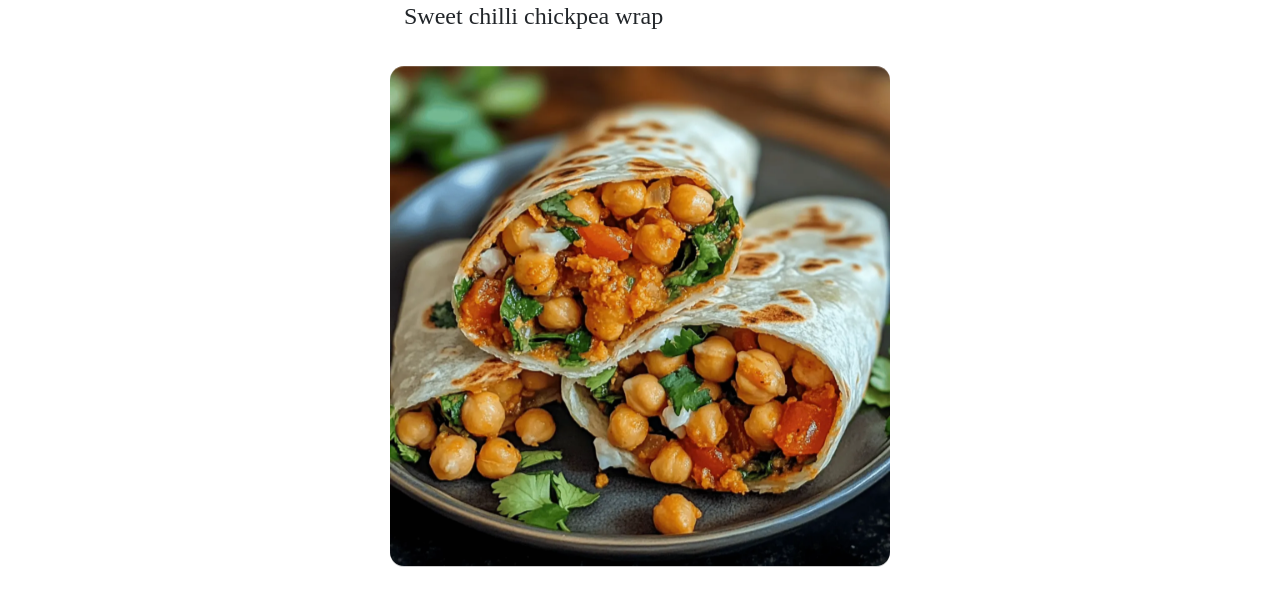
==== commit 91169cbd: "s" ====
--- a/SecondBootstrap5CodeSheetempty/index.html
+++ b/SecondBootstrap5CodeSheetempty/index.html
@@ -83,11 +83,11 @@
   <p>&nbsp</p>
    <p>&nbsp</p>
     </div class="container-fluid py-3">
-            <h1 id="About" class="ff">WHY CHOOSE US</h1>
-             <p class="ff2 fs-4">-100% Plant-Based<p></p>
-             <p class="ff2 fs-4">-Fresh Food To Eat In Or On The Go!<p></p>
-             <p class="ff2 fs-4">-Eco-Friendly Packaging<p></p>
-             <p class="ff2 fs-4">-Delicous Food! (Of Course)<p></p>
+            <h1 class="fscenter ff">WHY CHOOSE US</h1>
+             <p class="fscenter ff">-100% Plant-Based<p></p>
+             <p class="fscenter ff">-Fresh Food To Eat In Or On The Go!<p></p>
+             <p class="fscenter ff">-Eco-Friendly Packaging<p></p>
+             <p class="fscenter ff">-Delicous Food! (Of Course)<p></p>
                 <p>&nbsp</p>
 
 <h1 id="Modules" class="fscenter ff">CUSTOMER REVIEWS</h1>
@@ -128,7 +128,7 @@
             </div>
                <p>&nbsp</p>
 
-            <h1 id="About" class="ff">About Us</h1>
+            <h1 id="About" class="fscenter ff">About Us</h1>
              <p class="ff2 fs-4">Our mission was to deliver what Bristol has never had before, a super clean, eco-friendly vegan resturant that all vegans to go to to enjoy the foods they like but may not be able to have because of meat, along the way we also want to encourage meat eaters to become vegan by making the food taste as delicous as possible without real meat!   </p>
                 <p>&nbsp</p>
 
@@ -141,8 +141,8 @@
 </div>
    <p>&nbsp</p>
 
-<h1 id class="ff">FOOD PREVIEW</h1>
- <p class="ff2 fs-4">(A visual taste of our delicious food)</p>
+<h1 class="fscenter ff">FOOD PREVIEW</h1>
+ <p class="fscenter ff">(A visual taste of our delicious food)</p>
    <p>&nbsp</p>
 
      <p>&nbsp</p>
@@ -150,15 +150,15 @@
 
 <div class="nikolas">
   <div class-="text_above_image">
-    <p class="ff2 fs-4"> &nbsp &nbsp  Nikolassssss</p>
+    <p class="ff2 fs-4"> &nbsp &nbsp Vegan chicken burger</p>
   <img class="hero-image" src="images/veganburger.webp" alt="Vegan burger" />
   </div>
   <div class-="text_above_image">
-    <p>&nbsp &nbsp  Nikolassssss</p>
+    <p class="ff2 fs-4"> &nbsp &nbsp  Vegan springrolls</p>
   <img class="hero-image" src="images/springroll.webp" alt="Spring rolls" />
 </div>
 <div class-="text_above_image">
-    <p>&nbsp &nbsp  Nikolassssss</p>
+    <p class="ff2 fs-4"> &nbsp &nbsp  Sweet chilli chickpea wrap</p>
 <img class="hero-image" src="images/chickpeawrap.webp" alt="Chickpea wrap" />
 </div>
 </div>
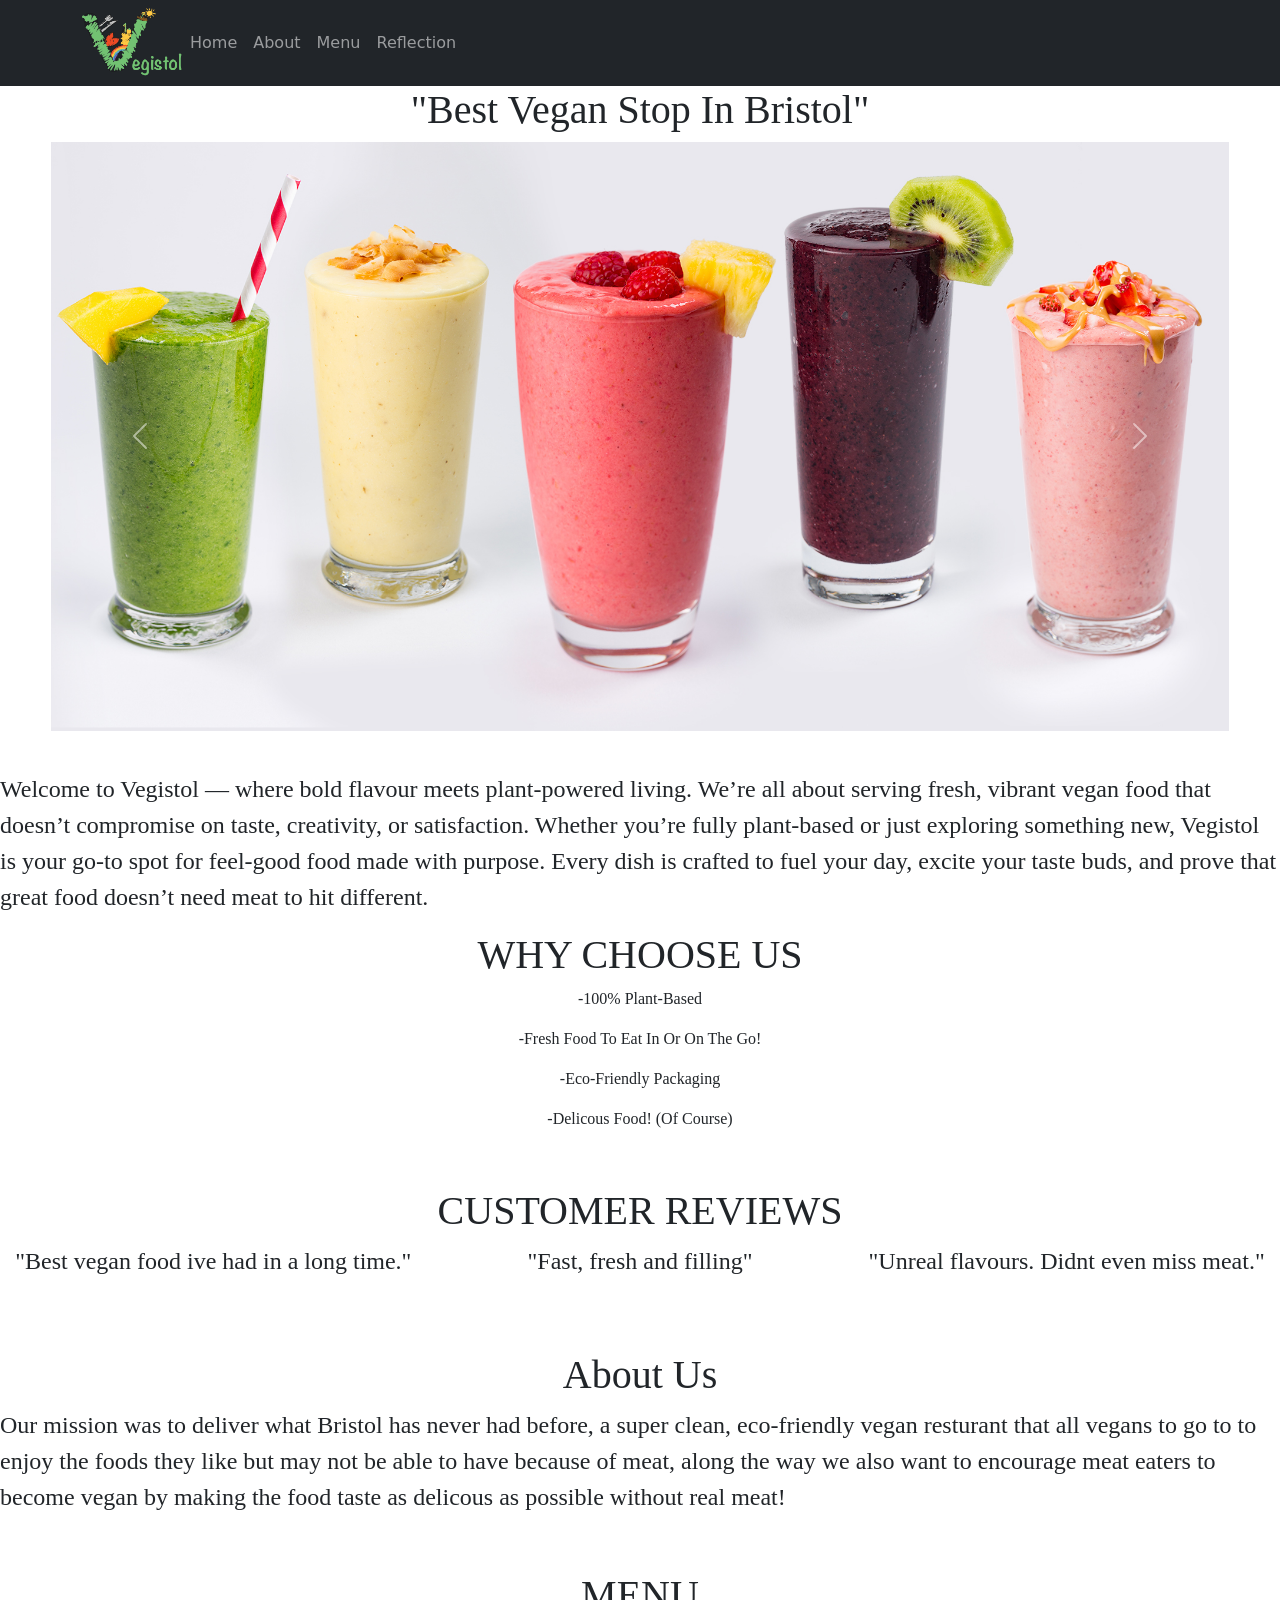
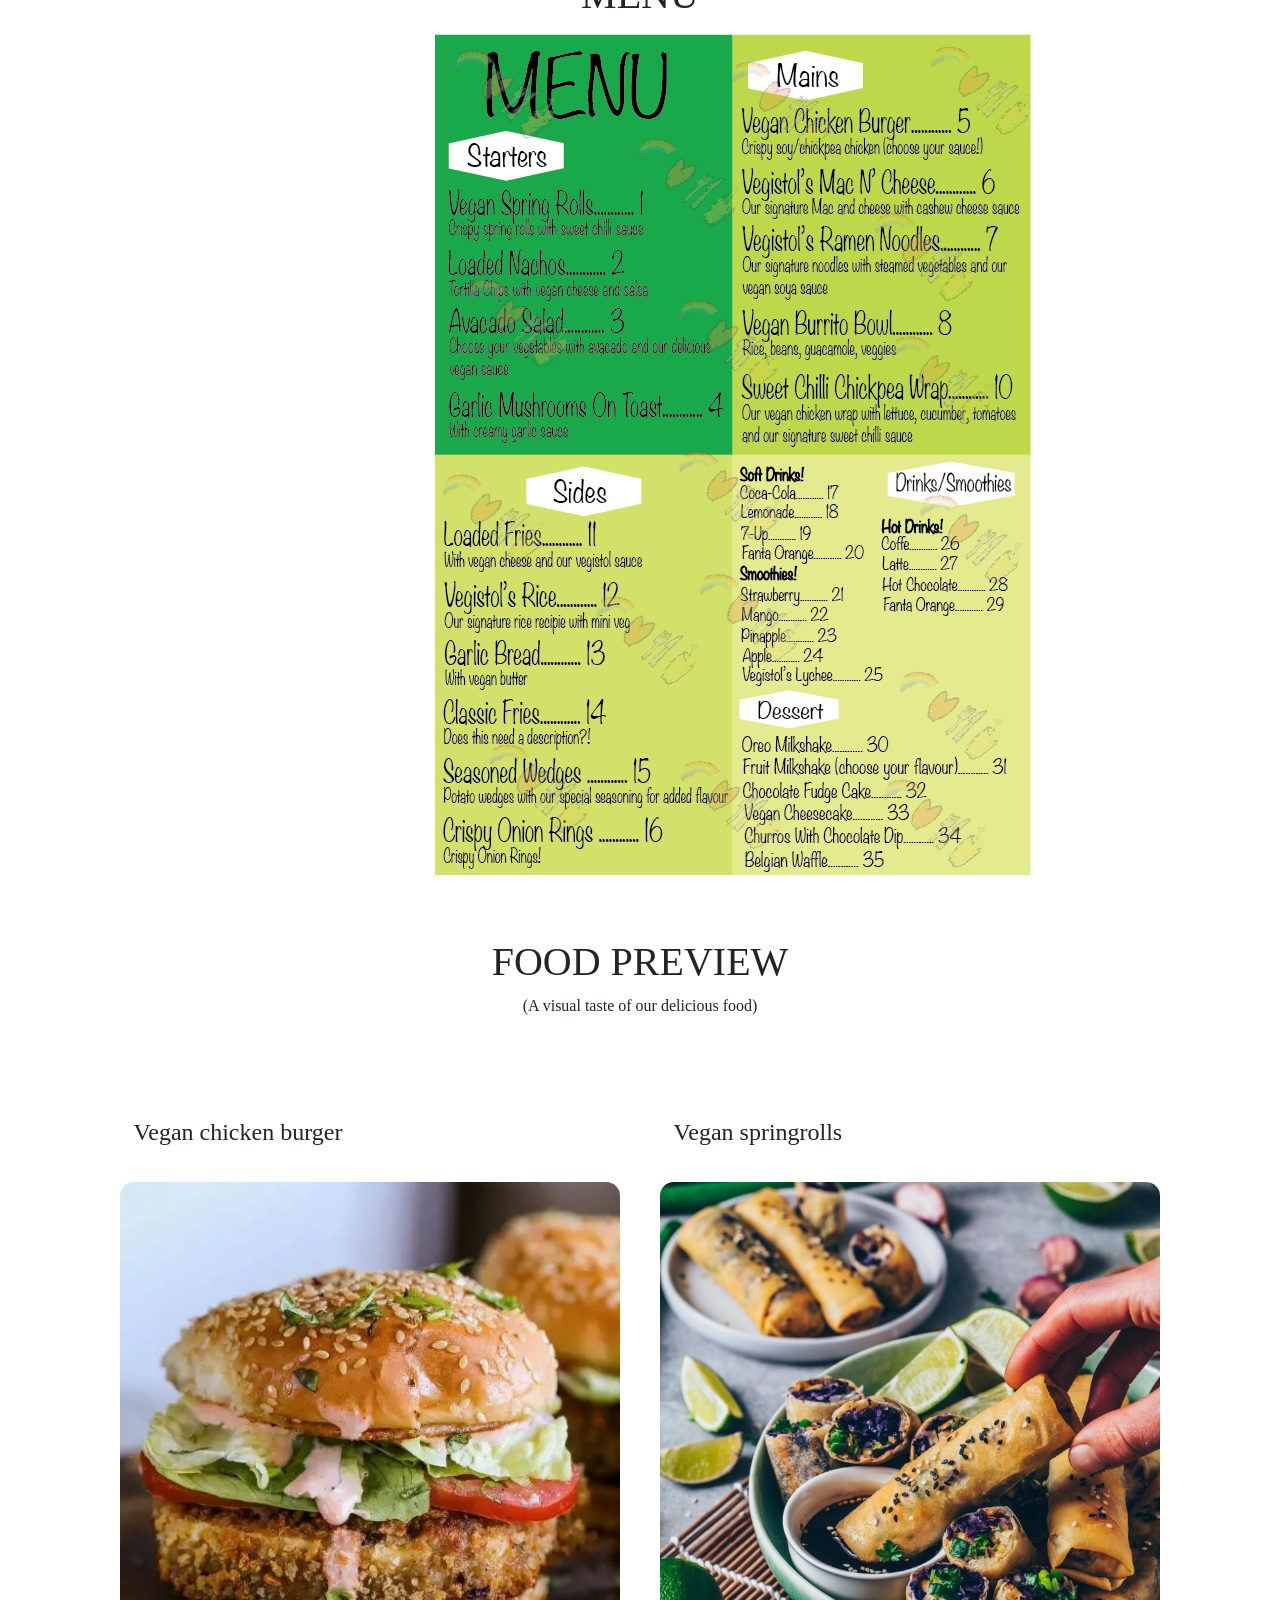
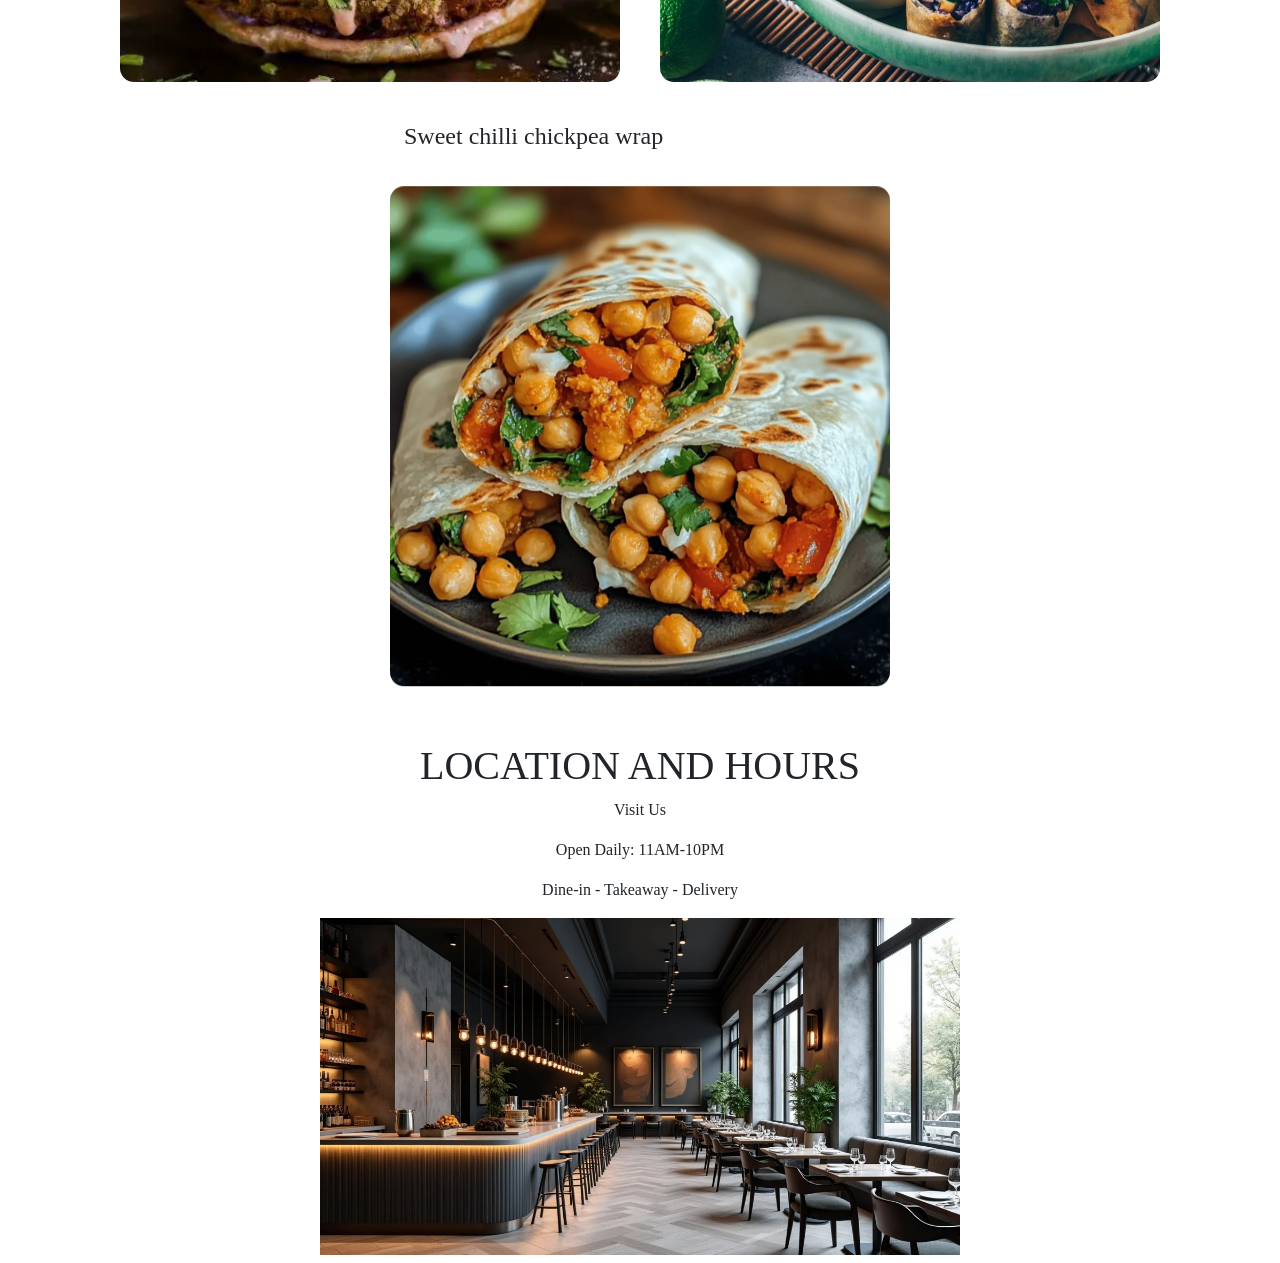
==== commit 09526122: "websiteee" ====
--- a/SecondBootstrap5CodeSheetempty/index.html
+++ b/SecondBootstrap5CodeSheetempty/index.html
@@ -81,8 +81,11 @@
   </button>
   </div>
   <p>&nbsp</p>
-   <p>&nbsp</p>
     </div class="container-fluid py-3">
+
+    <p class="ff2 fs-4">Welcome to Vegistol — where bold flavour meets plant-powered living. We’re all about serving fresh, vibrant vegan food that doesn’t compromise on taste, creativity, or satisfaction. Whether you’re fully plant-based or just exploring something new, Vegistol is your go-to spot for feel-good food made with purpose. Every dish is crafted to fuel your day, excite your taste buds, and prove that great food doesn’t need meat to hit different.
+
+
             <h1 class="fscenter ff">WHY CHOOSE US</h1>
              <p class="fscenter ff">-100% Plant-Based<p></p>
              <p class="fscenter ff">-Fresh Food To Eat In Or On The Go!<p></p>
@@ -163,6 +166,15 @@
 </div>
 </div>
 
+<p>&nbsp</p>
+<h1 class="fscenter ff">LOCATION AND HOURS</h1>
+<p class="fscenter ff">Visit Us</p>
+<p class="fscenter ff">Open Daily: 11AM-10PM</p>
+<p class="fscenter ff">Dine-in - Takeaway - Delivery</p>
+<img src="images/interior.webp" alt="interior" class="center">
+
+
+
 
 
 
--- a/SecondBootstrap5CodeSheetempty/css/styles.css
+++ b/SecondBootstrap5CodeSheetempty/css/styles.css
@@ -36,4 +36,10 @@
 .container2 {
   width: min(1800px, 92vw);
   margin: 0 auto;
+}
+.center {
+  display: block;
+  margin-left: auto;
+  margin-right: auto;
+  width: 50%;
 }
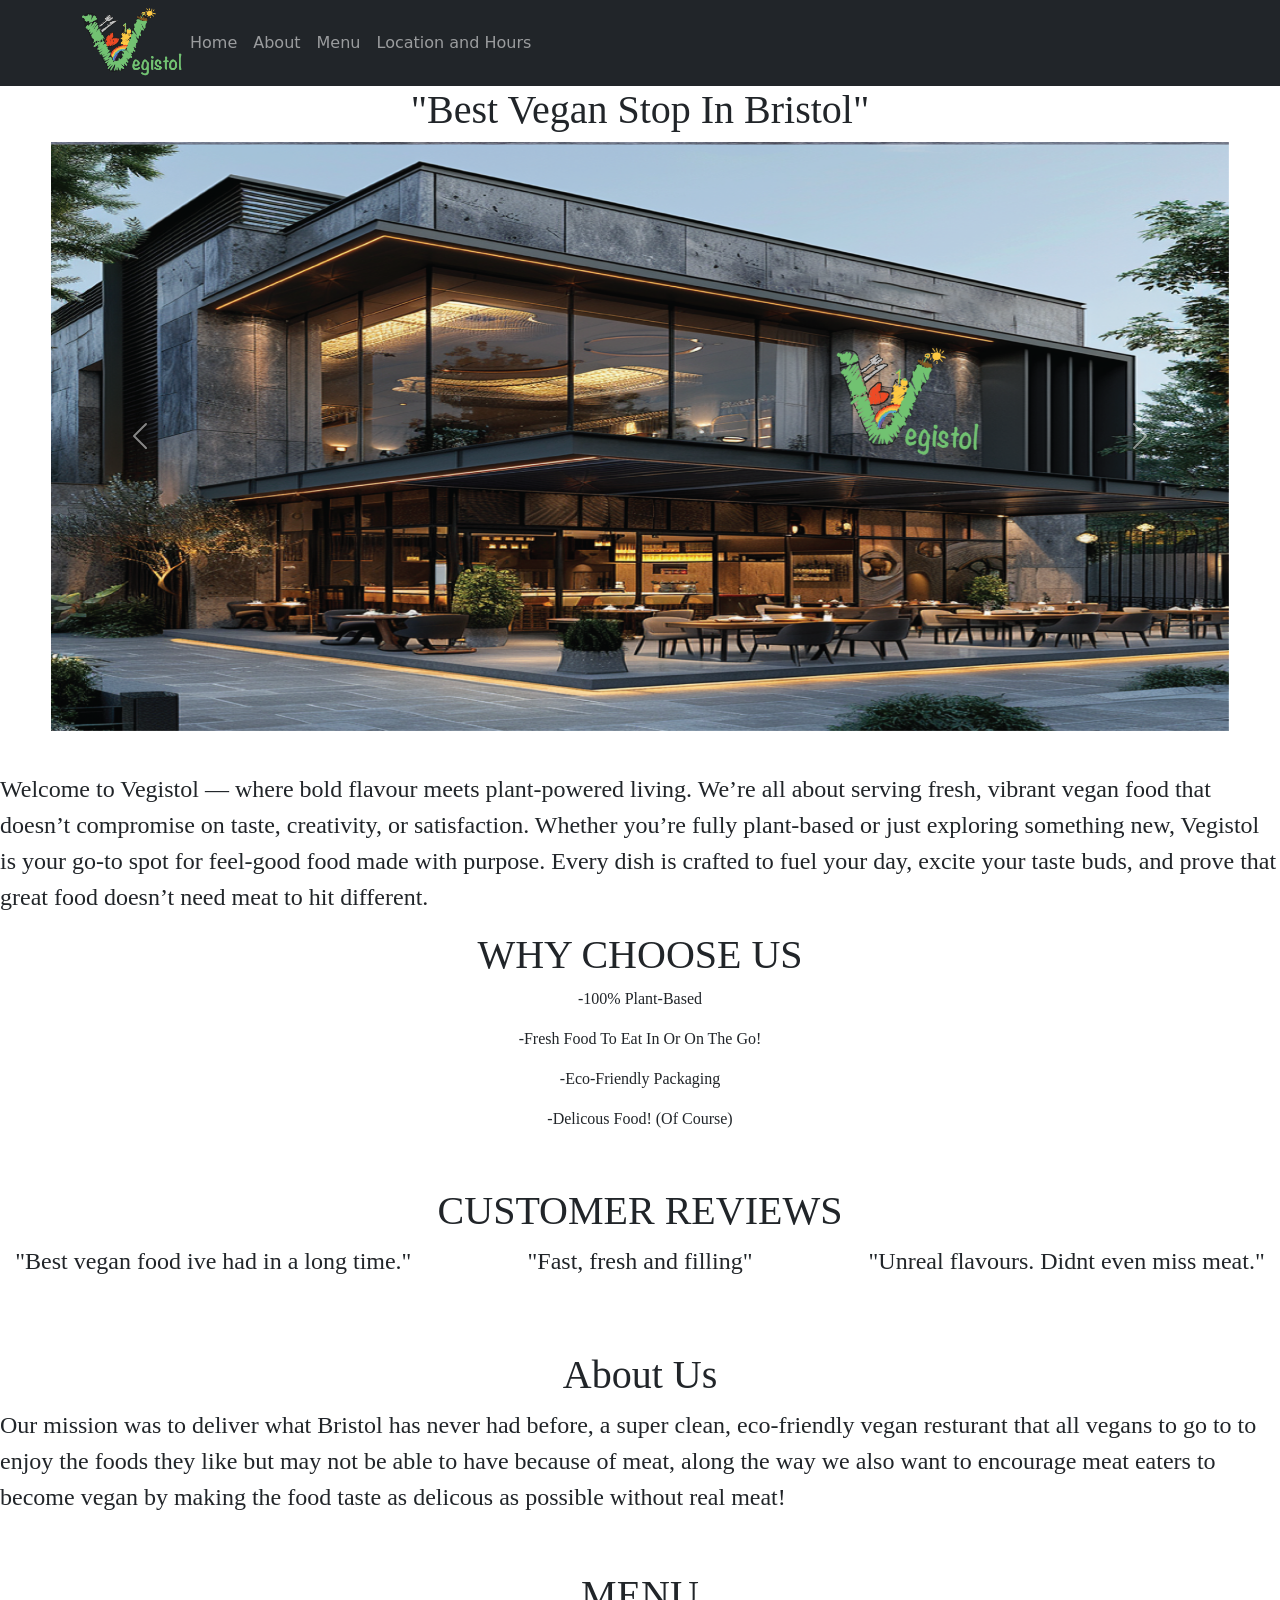
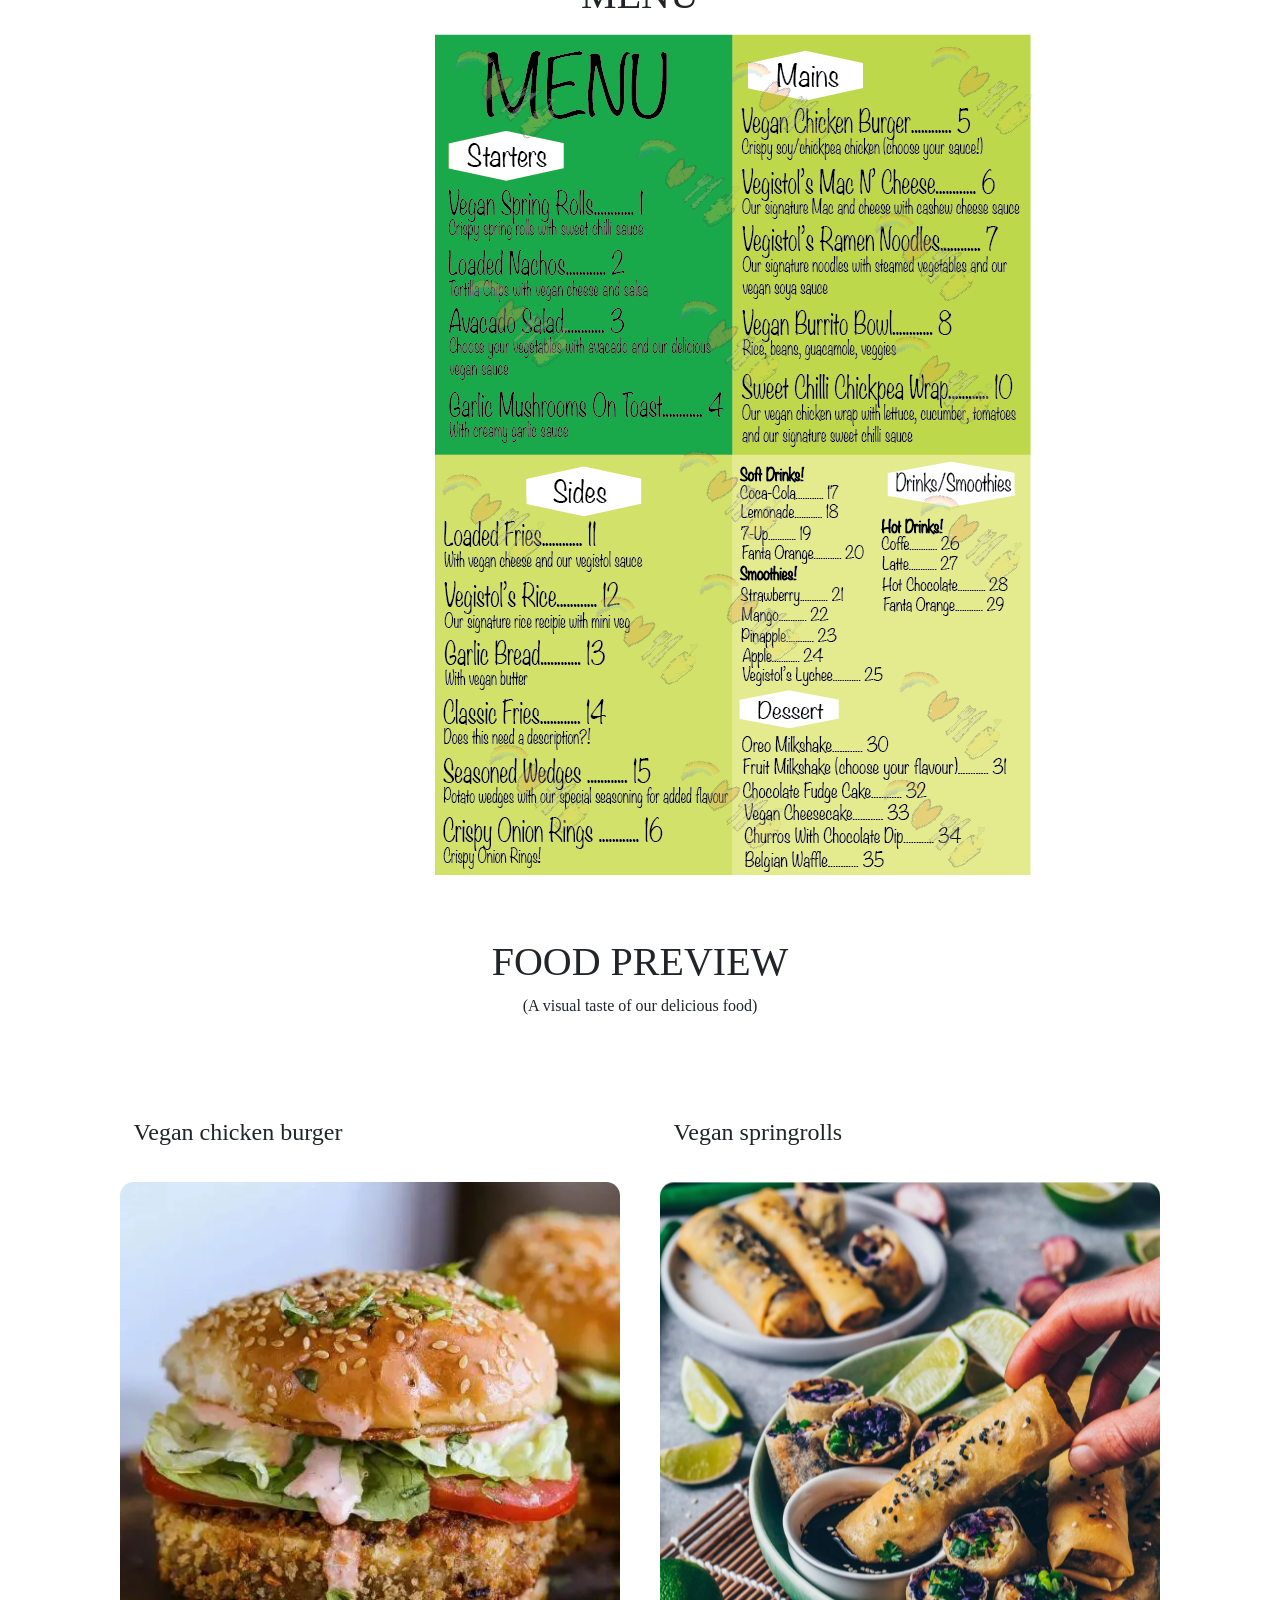
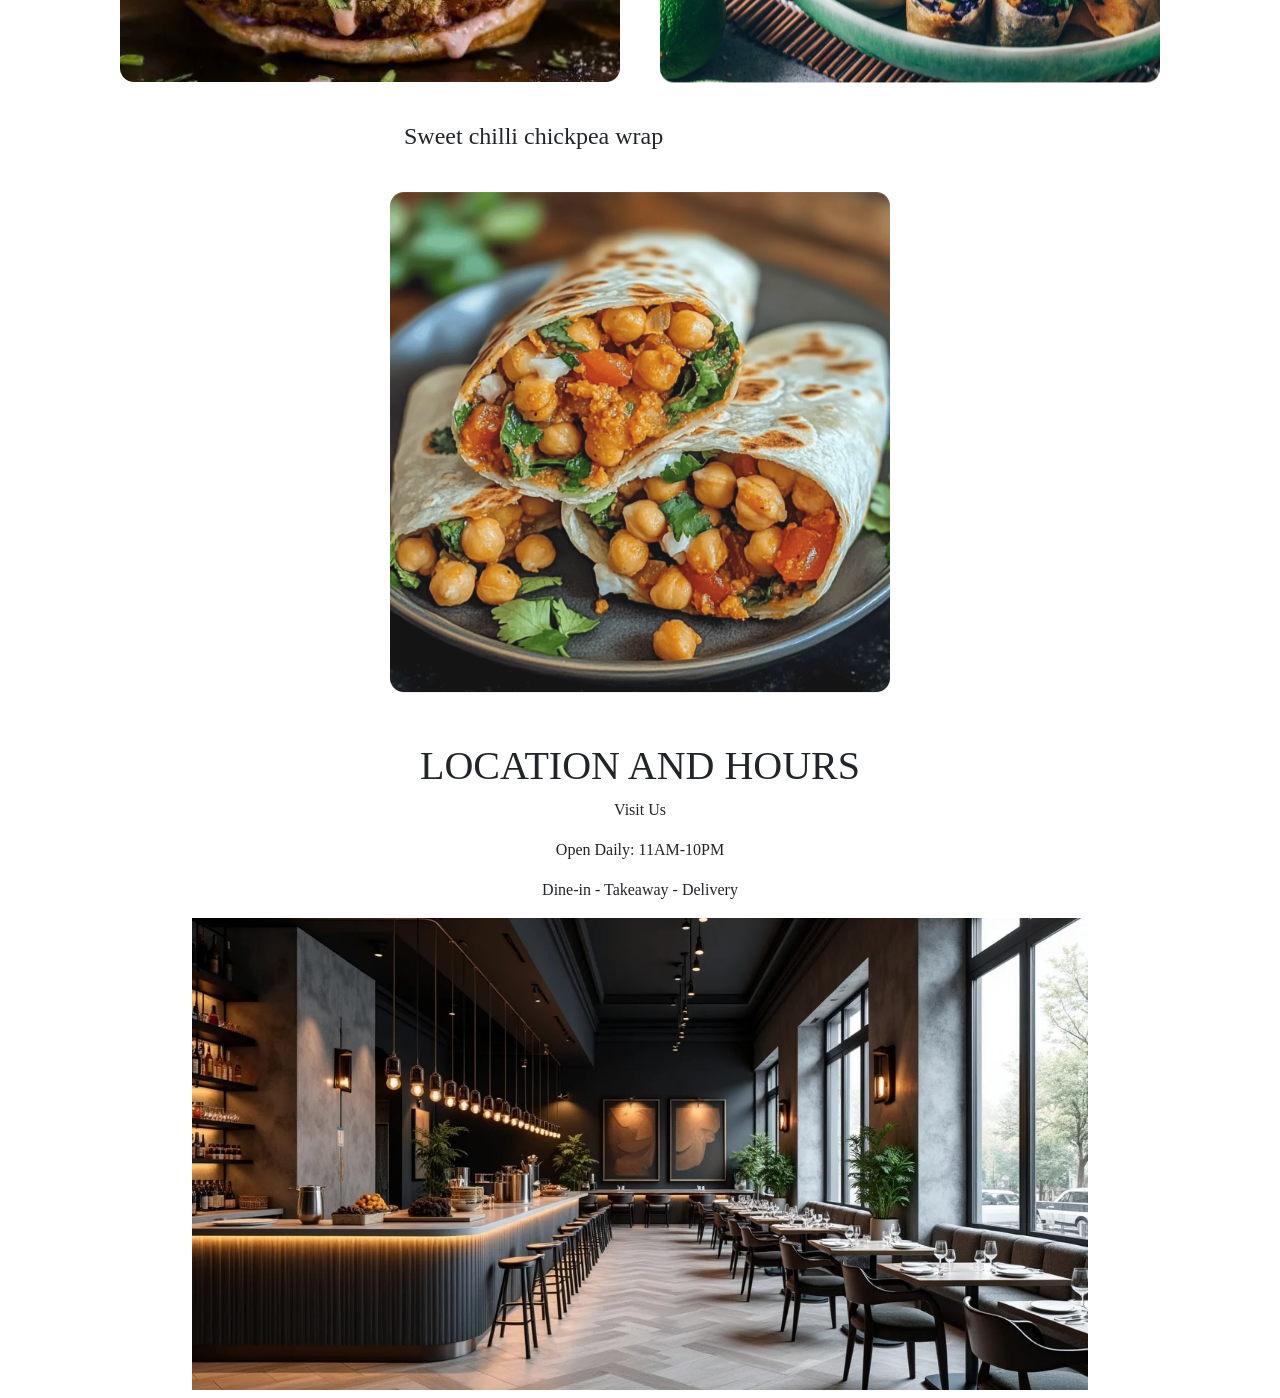
==== commit 798599b4: "website done!" ====
--- a/SecondBootstrap5CodeSheetempty/index.html
+++ b/SecondBootstrap5CodeSheetempty/index.html
@@ -40,7 +40,7 @@
           <a class="nav-link" href="#Modules">Menu</a>
         </li>
         <li class="nav-item">
-          <a class="nav-link" href="#Reflection">Reflection</a>
+          <a class="nav-link" href="#Location and Hours">Location and Hours</a>
         </li>
       </ul>
     </div>
@@ -57,15 +57,15 @@
     <!-- this begins the main code -->
      <main>
         
-<h1 id="About" class="fscenter ff">"Best Vegan Stop In Bristol"</h1>   
+<h1 id class="fscenter ff">"Best Vegan Stop In Bristol"</h1>   
  <div class="container2">
 <div id="carouselExampleFade" class="carousel slide carousel-fade">
   <div class="carousel-inner">
     <div class="carousel-item active">
-      <img id="Home" src="images/smoothies.jpg" class="d-block w-100" alt="...">
+      <img id="Home" src="images/exterior.png" class="d-block w-100" alt="...">
     </div>
     <div class="carousel-item">
-      <img src="images/dishes.jpg..webp" class="d-block w-100" alt="...">
+      <img src="images/smoothies.jpg" class="d-block w-100" alt="...">
     </div>
     <!--<div class="carousel-item">
       <img src="images/smoothies.jpg" class="d-block w-100" alt="...">
@@ -93,7 +93,7 @@
              <p class="fscenter ff">-Delicous Food! (Of Course)<p></p>
                 <p>&nbsp</p>
 
-<h1 id="Modules" class="fscenter ff">CUSTOMER REVIEWS</h1>
+<h1 id class="fscenter ff">CUSTOMER REVIEWS</h1>
           
 
     <div>
@@ -167,7 +167,7 @@
 </div>
 
 <p>&nbsp</p>
-<h1 class="fscenter ff">LOCATION AND HOURS</h1>
+<h1 id="Location and Hours" class="fscenter ff">LOCATION AND HOURS</h1>
 <p class="fscenter ff">Visit Us</p>
 <p class="fscenter ff">Open Daily: 11AM-10PM</p>
 <p class="fscenter ff">Dine-in - Takeaway - Delivery</p>
--- a/SecondBootstrap5CodeSheetempty/css/styles.css
+++ b/SecondBootstrap5CodeSheetempty/css/styles.css
@@ -41,5 +41,5 @@
   display: block;
   margin-left: auto;
   margin-right: auto;
-  width: 50%;
+  width: 70%;
 }
